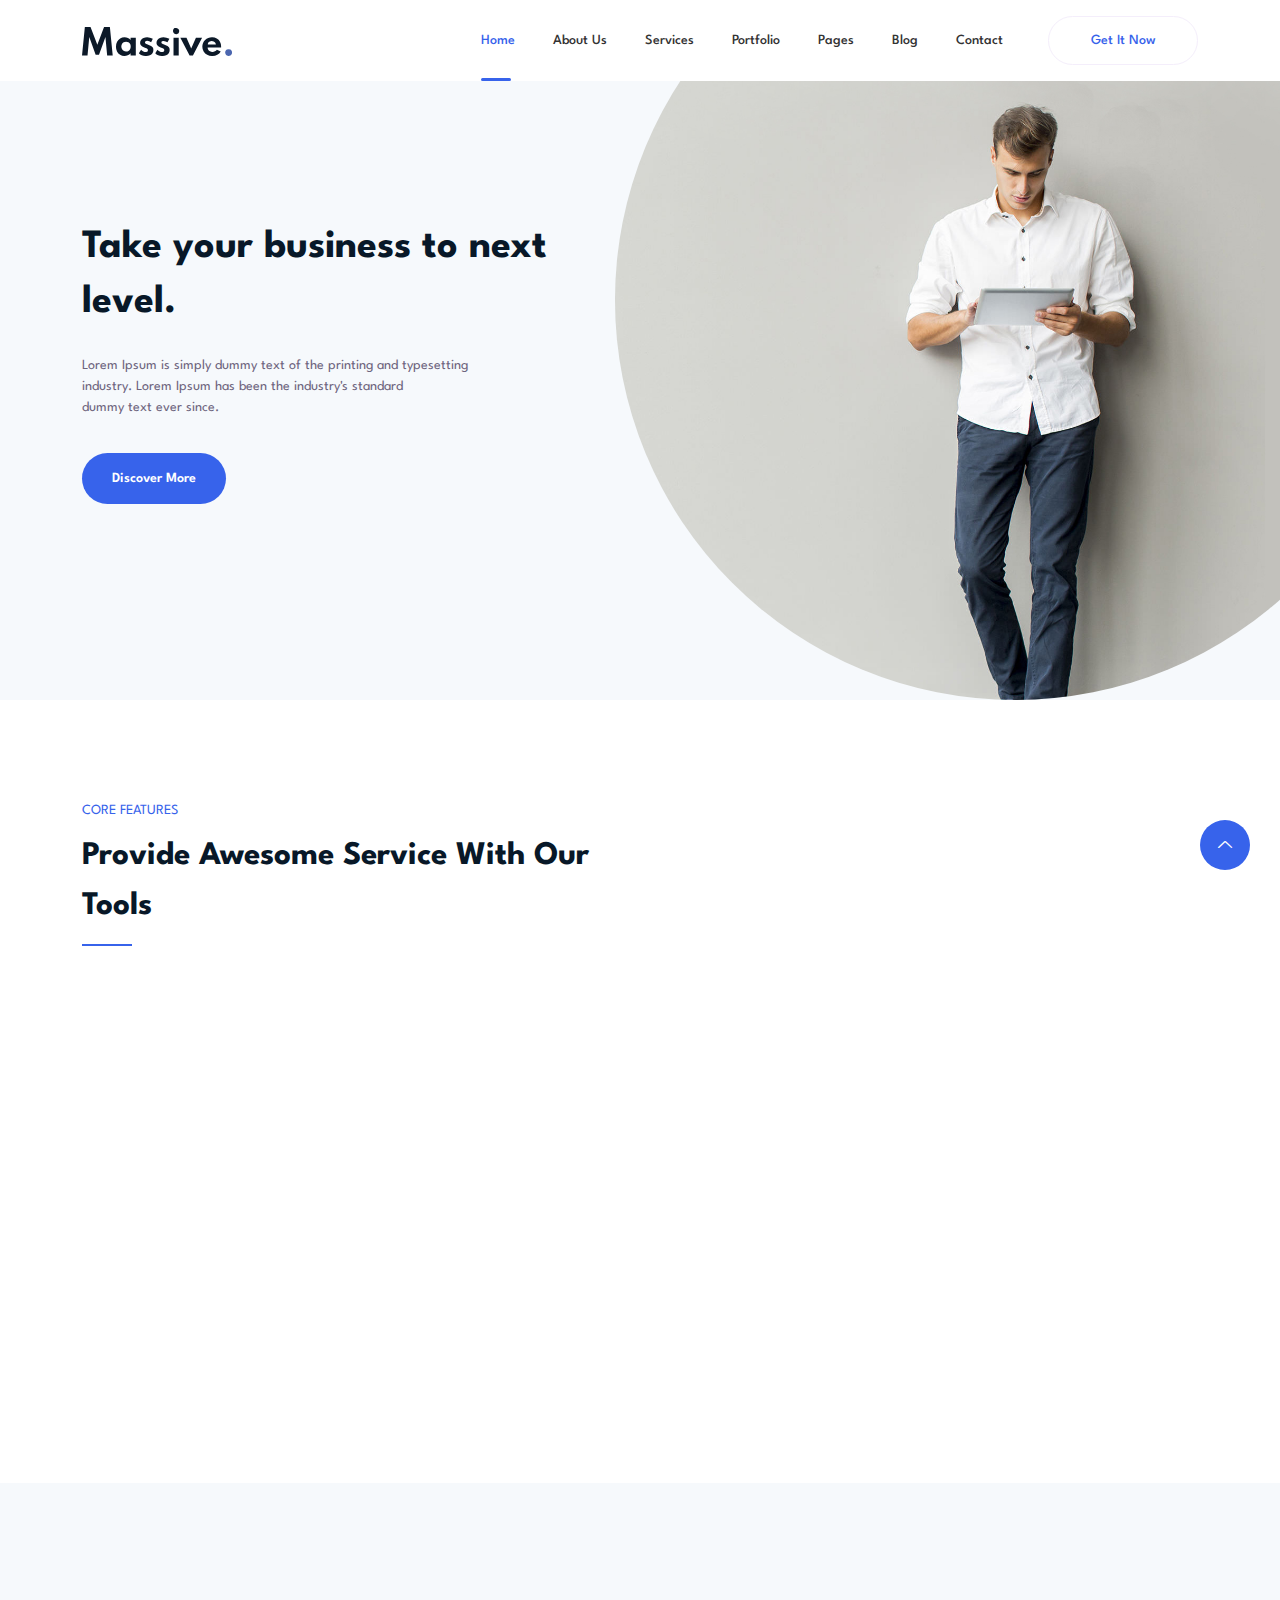
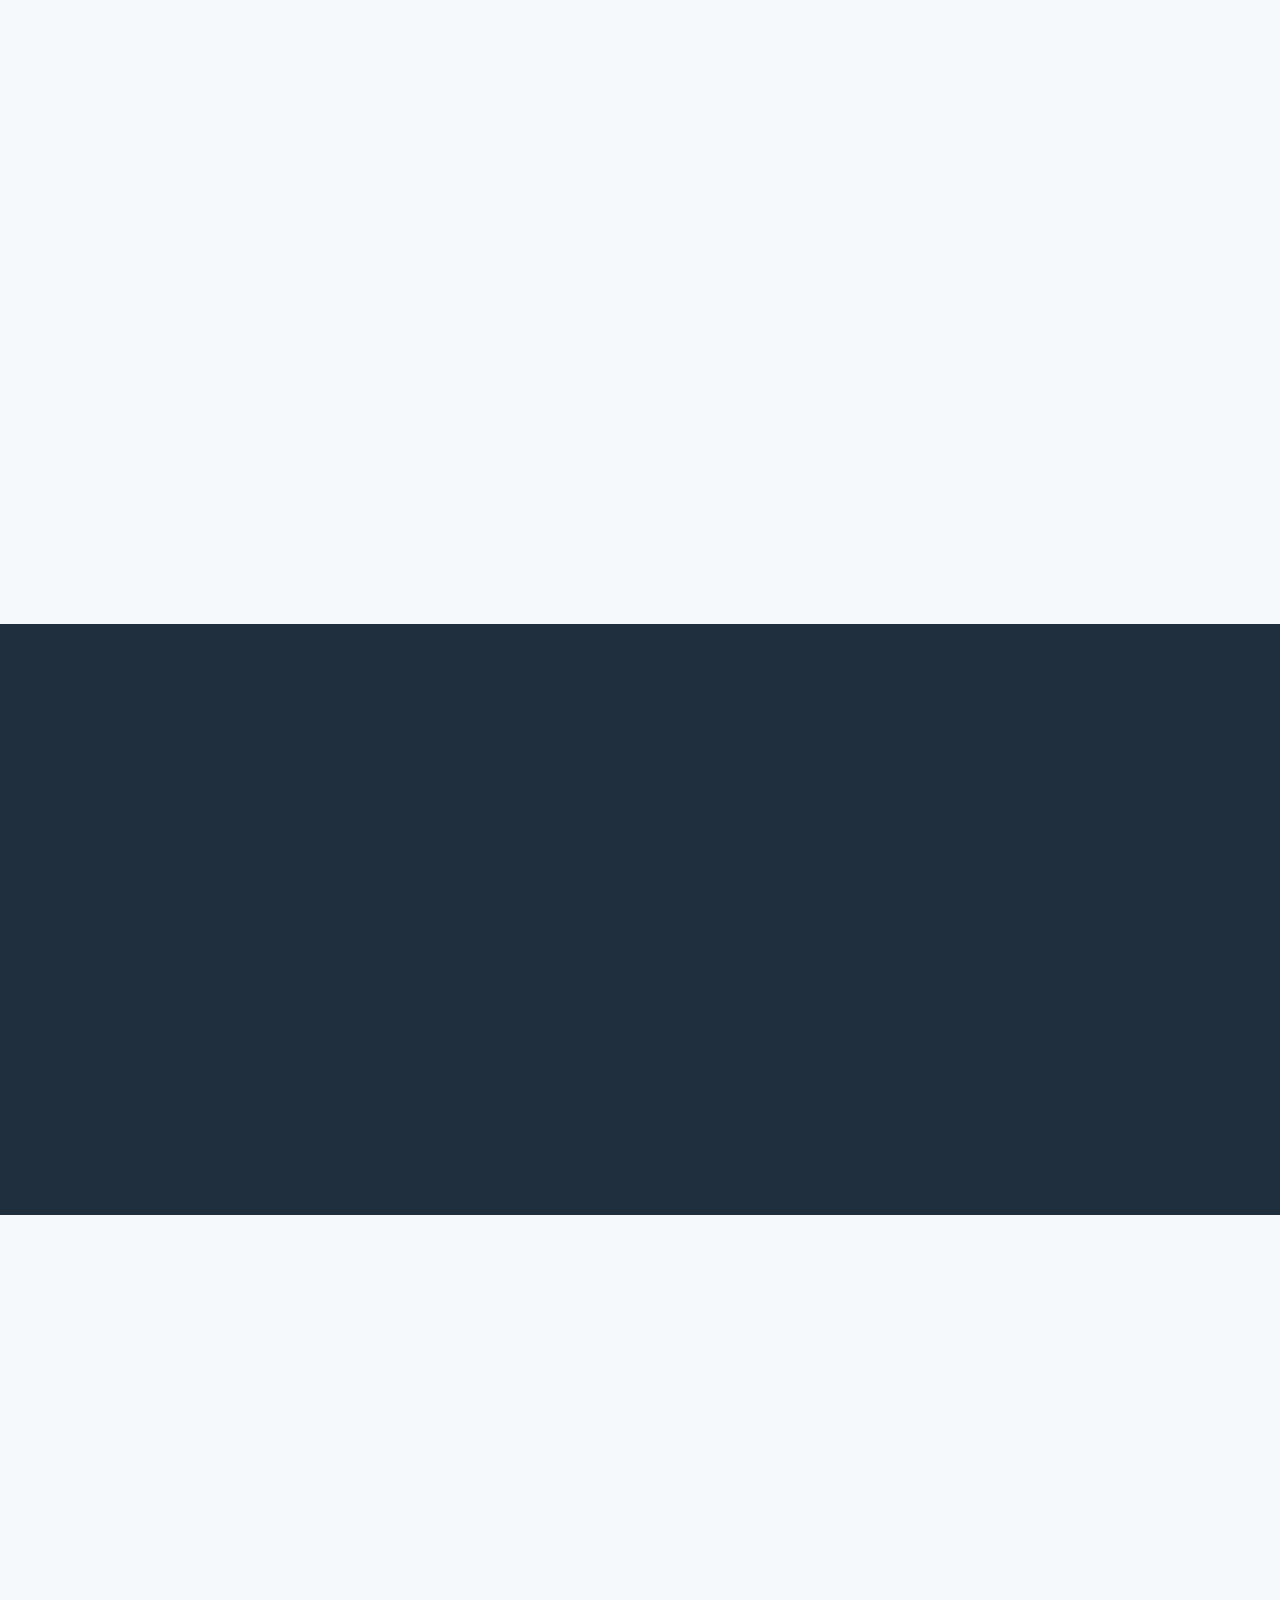
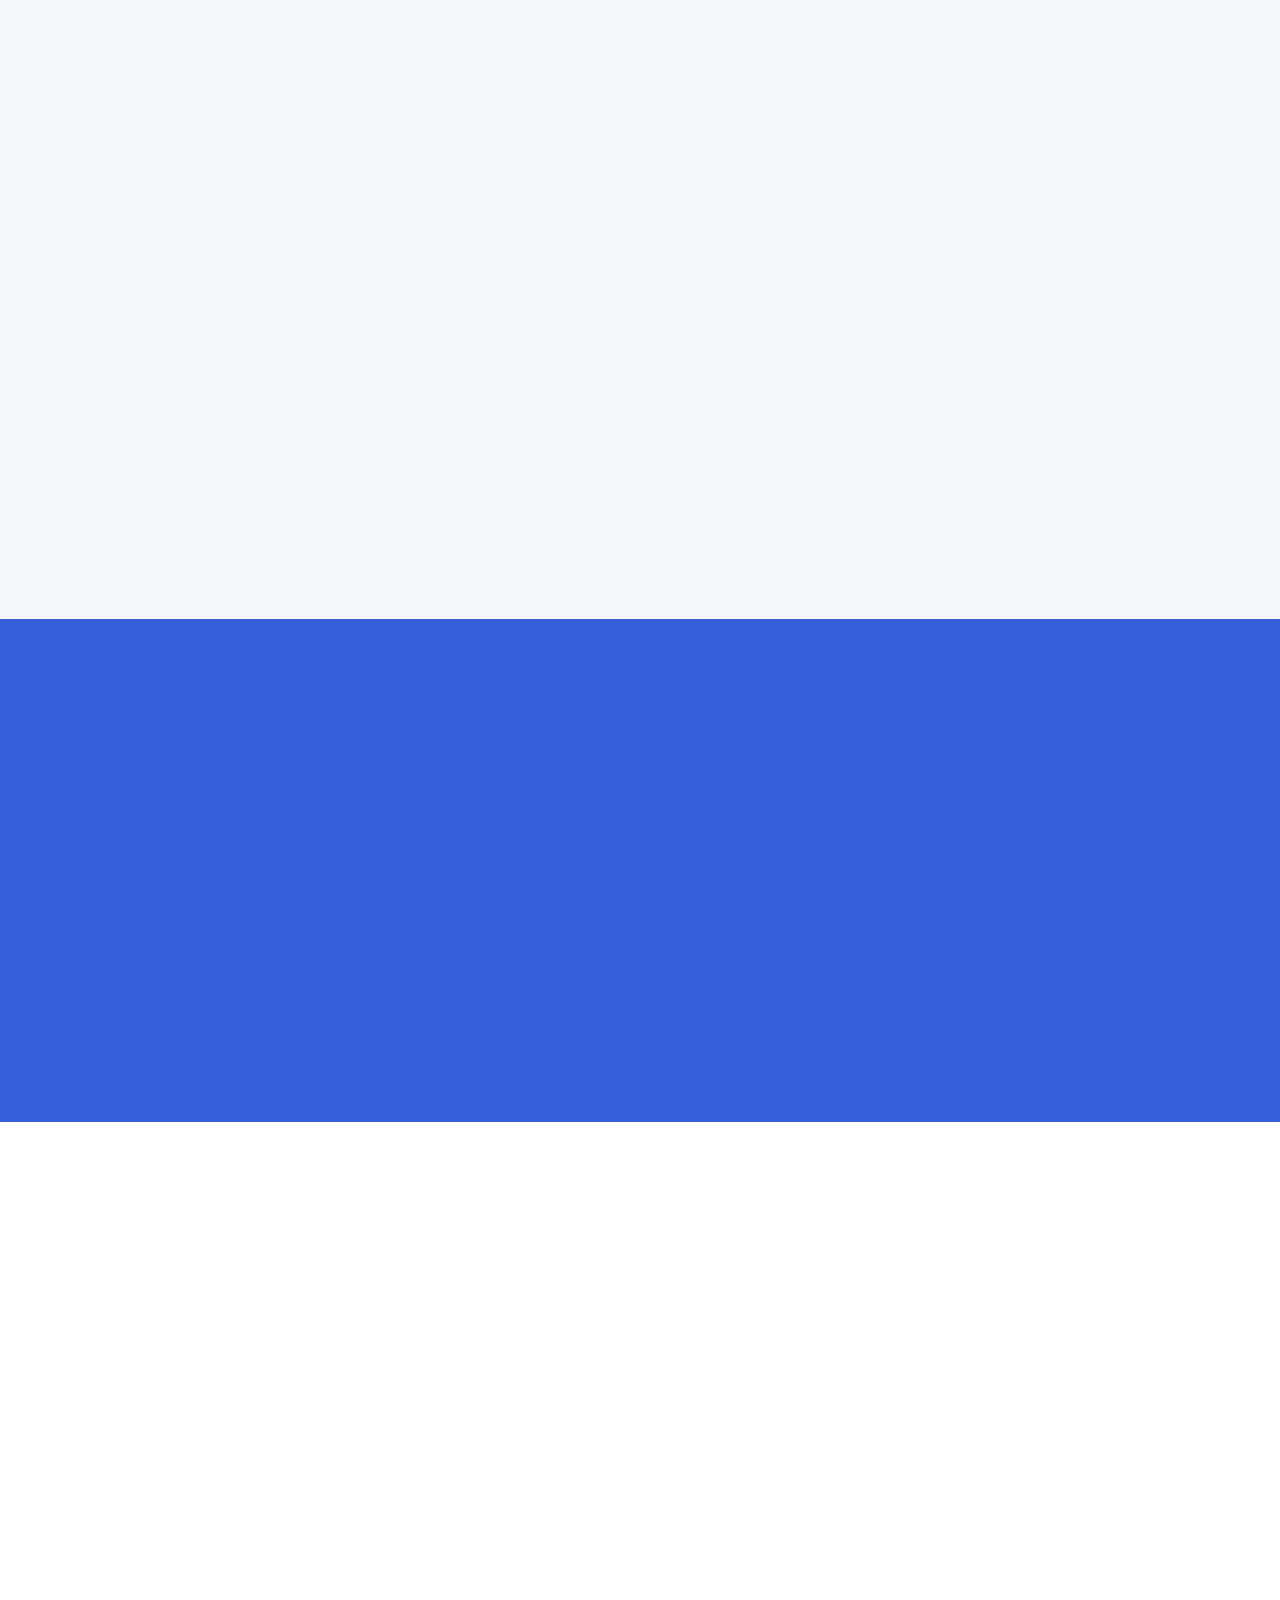
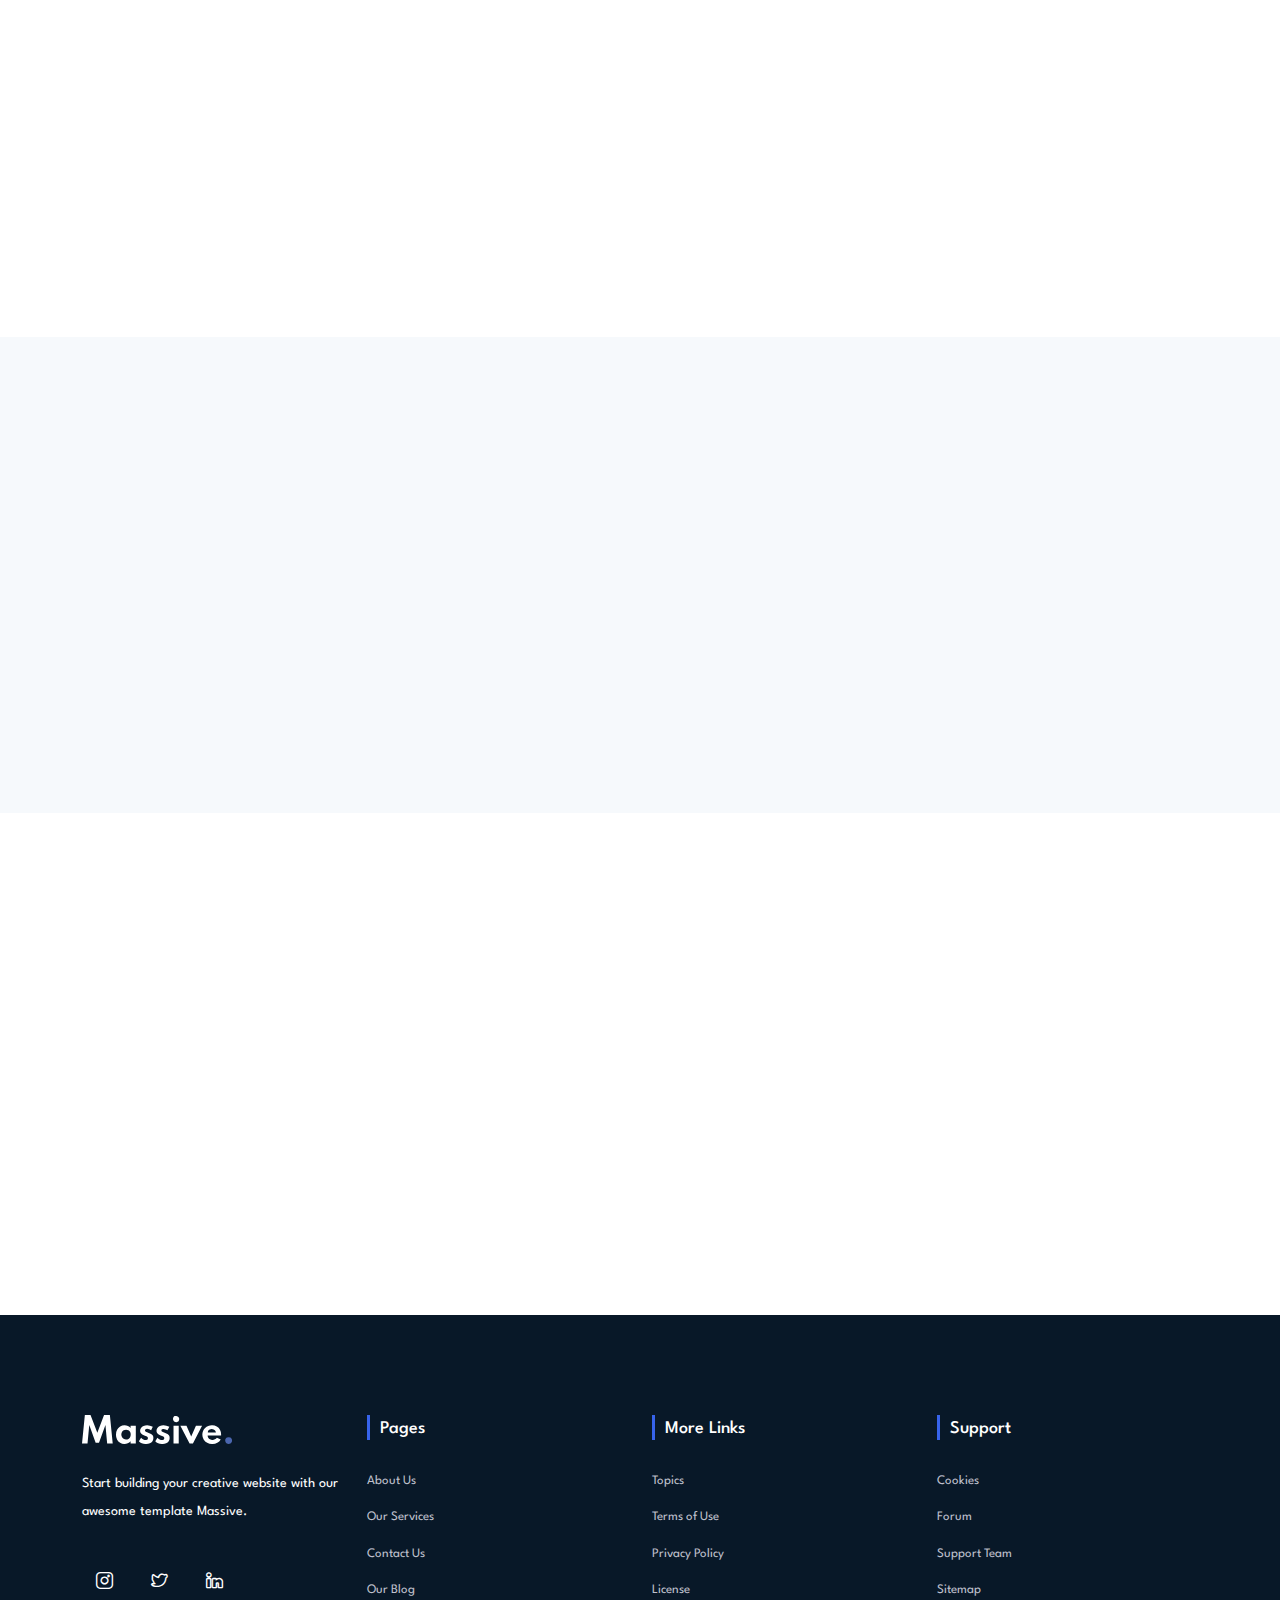
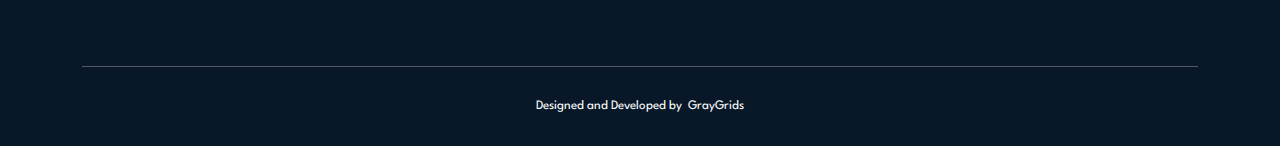
==== index.html @ fd3a4dd1 "first commit" ====
<!DOCTYPE html>
<html class="no-js" lang="zxx">

<head>
    <meta charset="utf-8" />
    <meta http-equiv="x-ua-compatible" content="ie=edge" />
    <title>Massive - Multipurpose HTML Template.</title>
    <meta name="description" content="" />
    <meta name="viewport" content="width=device-width, initial-scale=1" />
    <link rel="shortcut icon" type="image/x-icon" href="assets/images/favicon.svg" />
    <!-- Place favicon.ico in the root directory -->

    <!-- Web Font -->
    <link href="https://fonts.googleapis.com/css2?family=Spartan:wght@100;200;300;400;500;600;700;800;900&display=swap"
        rel="stylesheet">

    <!-- ========================= CSS here ========================= -->
    <link rel="stylesheet" href="assets/css/bootstrap.min.css" />
    <link rel="stylesheet" href="assets/css/LineIcons.2.0.css" />
    <link rel="stylesheet" href="assets/css/animate.css" />
    <link rel="stylesheet" href="assets/css/tiny-slider.css" />
    <link rel="stylesheet" href="assets/css/glightbox.min.css" />
    <link rel="stylesheet" href="assets/css/main.css" />

</head>

<body>
    <!--[if lte IE 9]>
      <p class="browserupgrade">
        You are using an <strong>outdated</strong> browser. Please
        <a href="https://browsehappy.com/">upgrade your browser</a> to improve
        your experience and security.
      </p>
    <![endif]-->

    <!-- Preloader -->
    <div class="preloader">
        <div class="preloader-inner">
            <div class="preloader-icon">
                <span></span>
                <span></span>
            </div>
        </div>
    </div>
    <!-- /End Preloader -->

    <!-- Start Header Area -->
    <header class="header">
        <div class="navbar-area">
            <div class="container">
                <div class="row align-items-center">
                    <div class="col-lg-12">
                        <nav class="navbar navbar-expand-lg">
                            <a class="navbar-brand logo" href="index.html">
                                <img class="logo1" src="assets/images/logo/logo.svg" alt="Logo" />
                            </a>
                            <button class="navbar-toggler" type="button" data-toggle="collapse"
                                data-target="#navbarSupportedContent" aria-controls="navbarSupportedContent"
                                aria-expanded="false" aria-label="Toggle navigation">
                                <span class="toggler-icon"></span>
                                <span class="toggler-icon"></span>
                                <span class="toggler-icon"></span>
                            </button>

                            <div class="collapse navbar-collapse sub-menu-bar" id="navbarSupportedContent">
                                <ul id="nav" class="navbar-nav ml-auto">
                                    <li class="nav-item">
                                        <a class="active" href="index.html">Home</a></li>
                                    <li class="nav-item">
                                        <a href="about-us.html">About Us</a>
                                    </li>
                                    <li class="nav-item"><a href="#">Services</a></li>
                                    <li class="nav-item"><a href="#">Portfolio</a> </li>
                                    <li class="nav-item"><a href="#">Pages</a>
                                        <ul class="sub-menu">
                                            <li><a href="404.html">404 Error</a></li>
                                        </ul>
                                    </li>
                                    <li class="nav-item"><a href="#">Blog</a></li>
                                    <li class="nav-item"><a href="contact.html">Contact</a></li>
                                </ul>
                            </div>
                            <!-- navbar collapse -->
                            <div class="button">
                                <a href="contact.html" class="btn">Get it now</a>
                            </div>
                        </nav>
                        <!-- navbar -->

                    </div>
                </div>
                <!-- row -->
            </div>
            <!-- container -->
        </div>
        <!-- navbar area -->
    </header>
    <!-- End Header Area -->

    <!-- Start Hero Area -->
    <section class="hero-area">
        <!-- Single Slider -->
        <div class="hero-inner">
            <div class="container">
                <div class="row ">
                    <div class="col-lg-6 co-12">
                        <div class="home-slider">
                            <div class="hero-text">
                                <h1 class="wow fadeInUp" data-wow-delay=".3">Take your business to next level.</h1>
                                <p class="wow fadeInUp" data-wow-delay=".5s">Lorem Ipsum is simply dummy text of the
                                    printing and typesetting <br> industry. Lorem Ipsum has been the industry's standard
                                    <br>dummy text ever since.</p>
                                <div class="button wow fadeInUp" data-wow-delay=".7s">
                                    <a href="about-us.html" class="btn">Discover More</a>
                                </div>
                            </div>
                        </div>
                    </div>
                </div>
            </div>
        </div>
        <!--/ End Single Slider -->
    </section>
    <!--/ End Hero Area -->

    <!-- Start Service Area -->
    <section class="services section">
        <div class="container">
            <div class="row">
                <div class="col-12">
                    <div class="section-title align-left">
                        <span class="wow fadeInDown" data-wow-delay=".2s">Core Features</span>
                        <h2 class="wow fadeInUp" data-wow-delay=".4s">Provide Awesome Service With Our Tools</h2>
                        <p class="wow fadeInUp" data-wow-delay=".6s">There are many variations of passages of Lorem
                            Ipsum available, but the majority have suffered alteration in some form.</p>
                    </div>
                </div>
            </div>
            <div class="single-head">
                <img class="service-patern wow fadeInLeft" data-wow-delay=".5s"
                    src="assets/images/service/service-patern.png" alt="#">
                <div class="row">
                    <div class="col-lg-3 col-md-6 col-12">
                        <div class="single-service wow fadeInUp" data-wow-delay=".2s">
                            <h3><a href="service-single.html">Discover, Explore the Product</a></h3>
                            <div class="icon">
                                <i class="lni lni-microscope"></i>
                            </div>
                            <p>Discover, Explore & Understanding The Product</p>
                        </div>
                    </div>
                    <div class="col-lg-3 col-md-6 col-12">
                        <div class="single-service wow fadeInUp" data-wow-delay=".4s">
                            <h3><a href="service-single.html">Art Direction & Brand Strategy</a></h3>
                            <div class="icon">
                                <i class="lni lni-blackboard"></i>
                            </div>
                            <p>Art Direction & Brand Communication</p>
                        </div>
                    </div>
                    <div class="col-lg-3 col-md-6 col-12">
                        <div class="single-service wow fadeInUp" data-wow-delay=".6s">
                            <h3><a href="service-single.html">Product UX, Design & Development‎‎</a></h3>
                            <div class="icon">
                                <i class="lni lni-ux"></i>
                            </div>
                            <p>Digital Product UX, Design & Development</p>
                        </div>
                    </div>
                    <div class="col-lg-3 col-md-6 col-12">
                        <div class="single-service wow fadeInUp" data-wow-delay=".8s">
                            <h3><a href="service-single.html">Marketing Strategy & SEO Campaigns</a></h3>
                            <div class="icon">
                                <i class="lni lni-graph"></i>
                            </div>
                            <p>Marketing Strategy & SEO Campaigns</p>
                        </div>
                    </div>
                </div>
            </div>
        </div>
    </section>
    <!-- /End Services Area -->

    <!-- Start About Us Area -->
    <section class="about-us section">
        <div class="container">
            <div class="row">
                <div class="col-lg-6 col-12">
                    <div class="about-left">
                        <div class="section-title align-left">
                            <span class="wow fadeInDown" data-wow-delay=".2s">What we do</span>
                            <h2 class="wow fadeInUp" data-wow-delay=".4s">Websites that tell your brand's story</h2>
                            <p class="wow fadeInUp" data-wow-delay=".6s">We're a digital product and UX agency Strategy,
                                design
                                and development across all platforms.</p>
                        </div>
                        <div class="about-tab wow fadeInUp" data-wow-delay=".4s">
                            <!-- Nav Tab  -->
                            <ul class="nav nav-tabs" id="myTab" role="tablist">
                                <li class="nav-item"><a class="nav-link active" data-toggle="tab" href="#t-tab1"
                                        role="tab">Content</a></li>
                                <li class="nav-item"><a class="nav-link" data-toggle="tab" href="#t-tab2"
                                        role="tab">Strategy</a></li>
                                <li class="nav-item"><a class="nav-link" data-toggle="tab" href="#t-tab3"
                                        role="tab">Development</a></li>
                            </ul>
                            <!--/ End Nav Tab -->
                            <div class="tab-content" id="myTabContent">
                                <!-- Tab 1 -->
                                <div class="tab-pane fade show active" id="t-tab1" role="tabpanel">
                                    <div class="tab-content">
                                        <p>Duis aute irure dolor in reprehenderit in voluptate
                                            velit esse cillum dolore eu fugiat nulla .Nemo en
                                            ipsam voluptatem quia voluptas sit asper.</p>
                                        <ul>
                                            <li><i class="lni lni-checkmark-circle"></i> Commitment to excelence</li>
                                            <li><i class="lni lni-checkmark-circle"></i> Clients are our partners</li>
                                            <li><i class="lni lni-checkmark-circle"></i> Fun is an absolute must</li>
                                        </ul>
                                    </div>
                                </div>
                                <!--/ End Tab 1 -->
                                <!-- Tab 2 -->
                                <div class="tab-pane fade" id="t-tab2" role="tabpanel">
                                    <div class="tab-content">
                                        <p>Lorem ipsum dolor sit amet, consectetur adipiscing ,
                                            sed do eiusmod tempor incididunt ut labore et dolore.
                                            Ut enim ad minim veniam, quis nostrud exercitation
                                            ullamco laboris nisi ut aliquip ex ea commodo
                                            consequat.</p>
                                        <p>Duis aute irure dolor in reprehenderit in voluptate
                                            velit esse cillum dolore eu fugiat nulla .Nemo en
                                            ipsam voluptatem quia voluptas sit asper.</p>

                                    </div>
                                </div>
                                <!--/ End Tab 2 -->
                                <!-- Tab 3 -->
                                <div class="tab-pane fade" id="t-tab3" role="tabpanel">
                                    <div class="tab-content">
                                        <p>Duis aute irure dolor in reprehenderit in voluptate
                                            velit esse cillum dolore eu fugiat nulla .Nemo en
                                            ipsam voluptatem quia voluptas sit asper.</p>
                                        <ul>
                                            <li><i class="lni lni-checkmark-circle"></i> Commitment to excelence</li>
                                            <li><i class="lni lni-checkmark-circle"></i> Clients are our partners</li>
                                            <li><i class="lni lni-checkmark-circle"></i> Fun is an absolute must</li>
                                        </ul>
                                    </div>
                                </div>
                                <!--/ End Tab 3 -->
                            </div>
                        </div>
                    </div>
                </div>
                <div class="col-lg-6 col-12">
                    <div class="about-right wow fadeInRight" data-wow-delay=".4s">
                        <img src="assets/images/about/about-img.png" alt="#">
                    </div>
                </div>
            </div>
        </div>
    </section>
    <!-- /End About Us Area -->

    <!-- Start Intro Video Area -->
    <section class="intro-video-area overlay section">
        <div class="container">
            <div class="row">
                <div class="col-12">
                    <div class="section-title white-text">
                        <span class="wow fadeInDown" data-wow-delay=".2s">Create your own experience</span>
                        <h2 class="wow fadeInUp" data-wow-delay=".4s">Ready to grow faster?</h2>
                        <p class="wow fadeInUp" data-wow-delay=".6s">There are many variations of passages of Lorem
                            Ipsum available, but the majority have suffered alteration in some form.</p>
                    </div>
                </div>
            </div>
            <div class="row">
                <div class="col-lg-12">
                    <div class="intro-video-play">
                        <div class="row justify-content-center">
                            <div class="col-lg-10 col-12">
                                <div class="play-thumb wow zoomIn" data-wow-delay=".2s">
                                    <a href="https://www.youtube.com/watch?v=r44RKWyfcFw&fbclid=IwAR21beSJORalzmzokxDRcGfkZA1AtRTE__l5N4r09HcGS5Y6vOluyouM9EM"
                                        class="glightbox video"><i class="lni lni-play"></i></a>
                                </div>
                            </div>
                        </div>
                    </div>
                </div>
            </div> <!-- row -->
        </div>
    </section>
    <!-- End Intro Video Area -->

    <!-- Start Pricing Table Area -->
    <section class="pricing-table section">
        <div class="container">
            <div class="row">
                <div class="col-12">
                    <div class="section-title">
                        <span class="wow fadeInDown" data-wow-delay=".2s">Pricing Table</span>
                        <h2 class="wow fadeInUp" data-wow-delay=".4s">Our Pricing Plan</h2>
                        <p class="wow fadeInUp" data-wow-delay=".6s">There are many variations of passages of Lorem
                            Ipsum available, but the majority have suffered alteration in some form.</p>
                    </div>
                </div>
            </div>
            <div class="row">
                <div class="col-lg-4 col-md-6 col-12">
                    <!-- Single Table -->
                    <div class="single-table wow fadeInUp" data-wow-delay=".2s">
                        <!-- Table Head -->
                        <div class="table-head">
                            <h4 class="title">Single use</h4>
                            <div class="price">
                                <p class="amount">$10<span class="duration">per month</span></p>
                            </div>
                        </div>
                        <!-- End Table Head -->
                        <!-- Table List -->
                        <ul class="table-list">
                            <li>Up to 5 users</li>
                            <li>Basic support on Github</li>
                            <li>Monthly updates</li>
                            <li>Free cancelation</li>
                        </ul>
                        <!-- End Table List -->
                        <!-- Table Bottom -->
                        <div class="button">
                            <a class="btn" href="#">Start free trial</a>
                        </div>
                        <!-- End Table Bottom -->
                    </div>
                    <!-- End Single Table-->
                </div>
                <div class="col-lg-4 col-md-6 col-12">
                    <!-- Single Table -->
                    <div class="single-table wow fadeInUp" data-wow-delay=".4s">
                        <!-- Table Head -->
                        <div class="table-head">
                            <h4 class="title">Multiple use</h4>
                            <div class="price">
                                <p class="amount">$20<span class="duration">per month</span></p>
                            </div>
                        </div>
                        <!-- End Table Head -->
                        <!-- Table List -->
                        <ul class="table-list">
                            <li>Up to 10 users</li>
                            <li>Basic support on Github</li>
                            <li>Monthly updates</li>
                            <li>Free cancelation</li>
                        </ul>
                        <!-- End Table List -->
                        <!-- Table Bottom -->
                        <div class="button">
                            <a class="btn" href="#">Start free trial</a>
                        </div>
                        <!-- End Table Bottom -->
                    </div>
                    <!-- End Single Table-->
                </div>
                <div class="col-lg-4 col-md-6 col-12">
                    <!-- Single Table -->
                    <div class="single-table wow fadeInUp" data-wow-delay=".6s">
                        <!-- Table Head -->
                        <div class="table-head">
                            <h4 class="title">Extended use</h4>
                            <div class="price">
                                <p class="amount">$30<span class="duration">per month</span></p>
                            </div>
                        </div>
                        <!-- End Table Head -->
                        <!-- Table List -->
                        <ul class="table-list">
                            <li>Up to 20 users</li>
                            <li>Basic support on Github</li>
                            <li>Monthly updates</li>
                            <li>Free cancelation</li>
                        </ul>
                        <!-- End Table List -->
                        <!-- Table Bottom -->
                        <div class="button">
                            <a class="btn" href="#">Start free trial</a>
                        </div>
                        <!-- End Table Bottom -->
                    </div>
                    <!-- End Single Table-->
                </div>
            </div>
        </div>
    </section>
    <!--/ End Pricing Table Area -->

    <section class="section free-version-banner">
        <div class="container">
            <div class="row align-items-center">
                <div class="col-lg-8 offset-lg-2 col-12">
                    <div class="section-title mb-60">
                        <span class="text-white wow fadeInDown" data-wow-delay=".2s" style="visibility: visible; animation-delay: 0.2s; animation-name: fadeInDown;">Massive Free Lite</span>
                        <h2 class="text-white wow fadeInUp" data-wow-delay=".4s" style="visibility: visible; animation-delay: 0.4s; animation-name: fadeInUp;">Currently You are using free <br>lite version of Massive</h2>
                        <p class="text-white wow fadeInUp" data-wow-delay=".6s" style="visibility: visible; animation-delay: 0.6s; animation-name: fadeInUp;">Please, purchase full version of the template to get all pages,<br> features and commercial license.</p>

                        <div class="button">
                            <a href="#" rel="nofollow" class="btn wow fadeInUp" data-wow-delay=".8s">Purchase Now</a>
                        </div>
                    </div>
                </div>
            </div>
        </div>
    </section>

    <!-- Start Latest News Area -->
    <div class="latest-news-area section">
        <div class="container">
            <div class="row">
                <div class="col-12">
                    <div class="section-title">
                        <span class="wow fadeInDown" data-wow-delay=".2s">latest news</span>
                        <h2 class="wow fadeInUp" data-wow-delay=".4s">Latest News & Blog</h2>
                        <p class="wow fadeInUp" data-wow-delay=".6s">There are many variations of passages of Lorem
                            Ipsum available, but the majority have suffered alteration in some form.</p>
                    </div>
                </div>
            </div>
            <div class="row">
                <div class="col-lg-4 col-md-6 col-12">
                    <!-- Single News -->
                    <div class="single-news wow fadeInUp" data-wow-delay=".2s">
                        <div class="image">
                            <img class="thumb" src="assets/images/blog/blog-grid1.jpg" alt="#">
                            <div class="meta-details">
                                <img src="assets/images/blog/author.jpg" alt="#"> <span>BY TIM NORTON</span>
                            </div>
                        </div>
                        <div class="content-body">
                            <h4 class="title"><a href="blog-single-sidebar.html">Make your team a Design driven
                                    company</a></h4>
                            <p>Lorem Ipsum is simply dummy text of the printing and typesetting industry. Lorem Ipsum
                                has been the industry's standard.</p>
                        </div>
                    </div>
                    <!-- End Single News -->
                </div>
                <div class="col-lg-4 col-md-6 col-12">
                    <!-- Single News -->
                    <div class="single-news wow fadeInUp" data-wow-delay=".4s">
                        <div class="image">
                            <img class="thumb" src="assets/images/blog/blog-grid2.jpg" alt="#">
                            <div class="meta-details">
                                <img src="assets/images/blog/author.jpg" alt="#"> <span>BY TIM NORTON</span>
                            </div>
                        </div>
                        <div class="content-body">
                            <h4 class="title"><a href="blog-single-sidebar.html">The newest web framework that changed
                                    the world</a></h4>
                            <p>Lorem Ipsum is simply dummy text of the printing and typesetting industry. Lorem Ipsum
                                has been the industry's standard.</p>
                        </div>
                    </div>
                    <!-- End Single News -->
                </div>
                <div class="col-lg-4 col-md-6 col-12">
                    <!-- Single News -->
                    <div class="single-news wow fadeInUp" data-wow-delay=".6s">
                        <div class="image">
                            <img class="thumb" src="assets/images/blog/blog-grid3.jpg" alt="#">
                            <div class="meta-details">
                                <img src="assets/images/blog/author.jpg" alt="#"> <span>BY TIM NORTON</span>
                            </div>
                        </div>
                        <div class="content-body">
                            <h4 class="title"><a href="blog-single-sidebar.html">5 ways to improve user retention for
                                    your startup</a></h4>
                            <p>Lorem Ipsum is simply dummy text of the printing and typesetting industry. Lorem Ipsum
                                has been the industry's standard.</p>
                        </div>
                    </div>
                    <!-- End Single News -->
                </div>
            </div>
        </div>
    </div>
    <!-- End Latest News Area -->

    <!-- Start Newsletter Area -->
    <section class="newsletter-area section">
        <div class="container">
            <div class="row ">
                <div class="col-lg-8 col-12">
                    <!-- Start Newsletter Form -->
                    <div class="subscribe-text wow fadeInLeft" data-wow-delay=".2s">
                        <h6>Sign up for Newsletter</h6>
                        <p class="">Sign Up and start using a free account <br> to see what it's all about.</p>
                        <form action="mail/mail.php" method="get" target="_blank" class="newsletter-inner">
                            <input name="EMAIL" placeholder="Your email address" class="common-input"
                                onfocus="this.placeholder = ''" onblur="this.placeholder = 'Your email address'"
                                required="" type="email">
                            <div class="button">
                                <button class="btn">Subscribe Now!</button>
                            </div>
                        </form>
                    </div>
                    <!-- End Newsletter Form -->
                </div>
                <div class="col-lg-4 col-12">
                    <div class="mini-call-action wow fadeInRight" data-wow-delay=".4s">
                        <h4>Do you want to grow your online business with Massive?</h4>
                        <p>Lorem Ipsum is simply dummy text of the printing and typesetting industry.</p>
                        <div class="button">
                            <a href="#" class="btn">Get Started</a>
                        </div>
                    </div>
                </div>
            </div>
        </div>
    </section>
    <!-- /End Newsletter Area -->

    <!-- Start Brand Area -->
    <div class="brand-area section">
        <div class="container">
            <div class="row">
                <div class="col-lg-5 col-12">
                    <div class="section-title align-left wow fadeInLeft" data-wow-delay=".2s">
                        <span>Our Awesome Clients</span>
                        <h2>We built Best solutions for your company</h2>
                        <p>There are many variations of passages of Lorem Ipsum available, but the majority have
                            suffered alteration in some form.</p>
                    </div>
                </div>
                <div class="col-lg-7 col-12">
                    <div class="brand-logo-wrapper wow fadeInRight" data-wow-delay=".4s">
                        <ul class="brand-list liststyle d-flex flex-wrap justify-content-center">
                            <li><a href="#">
                                    <img src="assets/images/clients/client1.png" alt="Brand Logo Images">
                                </a></li>
                            <li><a href="#">
                                    <img src="assets/images/clients/client2.png" alt="Brand Logo Images">
                                </a></li>
                            <li><a href="#">
                                    <img src="assets/images/clients/client3.png" alt="Brand Logo Images">
                                </a></li>
                            <li><a href="#">
                                    <img src="assets/images/clients/client4.png" alt="Brand Logo Images">
                                </a></li>
                            <li><a href="#">
                                    <img src="assets/images/clients/client5.png" alt="Brand Logo Images">
                                </a></li>
                            <li><a href="#">
                                    <img src="assets/images/clients/client6.png" alt="Brand Logo Images">
                                </a></li>
                        </ul>
                    </div>
                </div>
            </div>
        </div>
    </div>
    <!-- End Brand Area -->

    <!-- Start Footer Area -->
    <footer class="footer">
        <!-- Start Middle Top -->
        <div class="footer-middle">
            <div class="container">
                <div class="row">
                    <div class="col-lg-3 col-md-6 col-12">
                        <!-- Single Widget -->
                        <div class="f-about single-footer">
                            <div class="logo">
                                <a href="index.html"><img src="assets/images/logo/footer-logo.svg" alt="Logo"></a>
                            </div>
                            <p>Start building your creative website with our awesome template Massive.</p>
                            <div class="footer-social">
                                <ul>
                                    <li><a href="#"><i class="lni lni-instagram"></i></a></li>
                                    <li><a href="#"><i class="lni lni-twitter"></i></a></li>
                                    <li><a href="#"><i class="lni lni-linkedin"></i></a></li>
                                </ul>
                            </div>
                        </div>
                        <!-- End Single Widget -->
                    </div>
                    <div class="col-lg-3 col-md-6 col-12">
                        <!-- Single Widget -->
                        <div class="single-footer f-link">
                            <h3>Pages</h3>
                            <ul>
                                <li><a href="#">About Us</a></li>
                                <li><a href="#">Our Services</a></li>
                                <li><a href="#">Contact Us</a></li>
                                <li><a href="#">Our Blog</a></li>
                            </ul>
                        </div>
                        <!-- End Single Widget -->
                    </div>
                    <div class="col-lg-3 col-md-6 col-12">
                        <!-- Single Widget -->
                        <div class="single-footer f-link">
                            <h3>More Links</h3>
                            <ul>
                                <li><a href="#">Topics</a></li>
                                <li><a href="#">Terms of Use</a></li>
                                <li><a href="#">Privacy Policy</a></li>
                                <li><a href="#">License</a></li>
                            </ul>
                        </div>
                        <!-- End Single Widget -->
                    </div>
                    <div class="col-lg-3 col-md-6 col-12">
                        <!-- Single Widget -->
                        <div class="single-footer f-link">
                            <h3>Support</h3>
                            <ul>
                                <li><a href="#">Cookies</a></li>
                                <li><a href="#">Forum</a></li>
                                <li><a href="#">Support Team</a></li>
                                <li><a href="#">Sitemap</a></li>
                            </ul>
                        </div>
                        <!-- End Single Widget -->
                    </div>
                </div>
            </div>
        </div>
        <!--/ End Footer Middle -->
        <!-- Start Footer Bottom -->
        <div class="footer-bottom">
            <div class="container">
                <div class="inner">
                    <div class="row">
                        <div class="col-12">
                            <div class="left">
                                <p>Designed and Developed by<a href="https://graygrids.com/" rel="nofollow"
                                        target="_blank">GrayGrids</a></p>
                            </div>
                        </div>
                    </div>
                </div>
            </div>
        </div>
        <!-- End Footer Middle -->
    </footer>
    <!--/ End Footer Area -->

    <!-- ========================= scroll-top ========================= -->
    <a href="#" class="scroll-top btn-hover">
        <i class="lni lni-chevron-up"></i>
    </a>

    <!-- ========================= JS here ========================= -->
    <script src="assets/js/bootstrap.min.js"></script>
    <script src="assets/js/count-up.min.js"></script>
    <script src="assets/js/wow.min.js"></script>
    <script src="assets/js/tiny-slider.js"></script>
    <script src="assets/js/glightbox.min.js"></script>
    <script src="assets/js/imagesloaded.min.js"></script>
    <script src="assets/js/isotope.min.js"></script>
    <script src="assets/js/main.js"></script>
    <script type="text/javascript">
        //========= glightbox
        GLightbox({
            'href': 'https://www.youtube.com/watch?v=r44RKWyfcFw&fbclid=IwAR21beSJORalzmzokxDRcGfkZA1AtRTE__l5N4r09HcGS5Y6vOluyouM9EM',
            'type': 'video',
            'source': 'youtube', //vimeo, youtube or local
            'width': 900,
            'autoplayVideos': true,
        });
    </script>
</body>

</html>
---- assets/css/tiny-slider.css ----
.tns-outer{padding:0!important}.tns-outer [hidden]{display:none!important}.tns-outer [aria-controls],.tns-outer [data-action]{cursor:pointer}.tns-slider{-webkit-transition:all 0s;-moz-transition:all 0s;transition:all 0s}.tns-slider>.tns-item{-webkit-box-sizing:border-box;-moz-box-sizing:border-box;box-sizing:border-box}.tns-horizontal.tns-subpixel{white-space:nowrap}.tns-horizontal.tns-subpixel>.tns-item{display:inline-block;vertical-align:top;white-space:normal}.tns-horizontal.tns-no-subpixel:after{content:'';display:table;clear:both}.tns-horizontal.tns-no-subpixel>.tns-item{float:left}.tns-horizontal.tns-carousel.tns-no-subpixel>.tns-item{margin-right:-100%}.tns-no-calc{position:relative;left:0}.tns-gallery{position:relative;left:0;min-height:1px}.tns-gallery>.tns-item{position:absolute;left:-100%;-webkit-transition:transform 0s,opacity 0s;-moz-transition:transform 0s,opacity 0s;transition:transform 0s,opacity 0s}.tns-gallery>.tns-slide-active{position:relative;left:auto!important}.tns-gallery>.tns-moving{-webkit-transition:all .25s;-moz-transition:all .25s;transition:all .25s}.tns-autowidth{display:inline-block}.tns-lazy-img{-webkit-transition:opacity .6s;-moz-transition:opacity .6s;transition:opacity .6s;opacity:.6}.tns-lazy-img.tns-complete{opacity:1}.tns-ah{-webkit-transition:height 0s;-moz-transition:height 0s;transition:height 0s}.tns-ovh{overflow:hidden}.tns-visually-hidden{position:absolute;left:-10000em}.tns-transparent{opacity:0;visibility:hidden}.tns-fadeIn{opacity:1;filter:alpha(opacity=100);z-index:0}.tns-normal,.tns-fadeOut{opacity:0;filter:alpha(opacity=0);z-index:-1}.tns-vpfix{white-space:nowrap}.tns-vpfix>div,.tns-vpfix>li{display:inline-block}.tns-t-subp2{margin:0 auto;width:310px;position:relative;height:10px;overflow:hidden}.tns-t-ct{width:2333.3333333%;width:-webkit-calc(100% * 70/3);width:-moz-calc(100% * 70/3);width:calc(100% * 70/3);position:absolute;right:0}.tns-t-ct:after{content:'';display:table;clear:both}.tns-t-ct>div{width:1.4285714%;width:-webkit-calc(100%/70);width:-moz-calc(100%/70);width:calc(100%/70);height:10px;float:left}
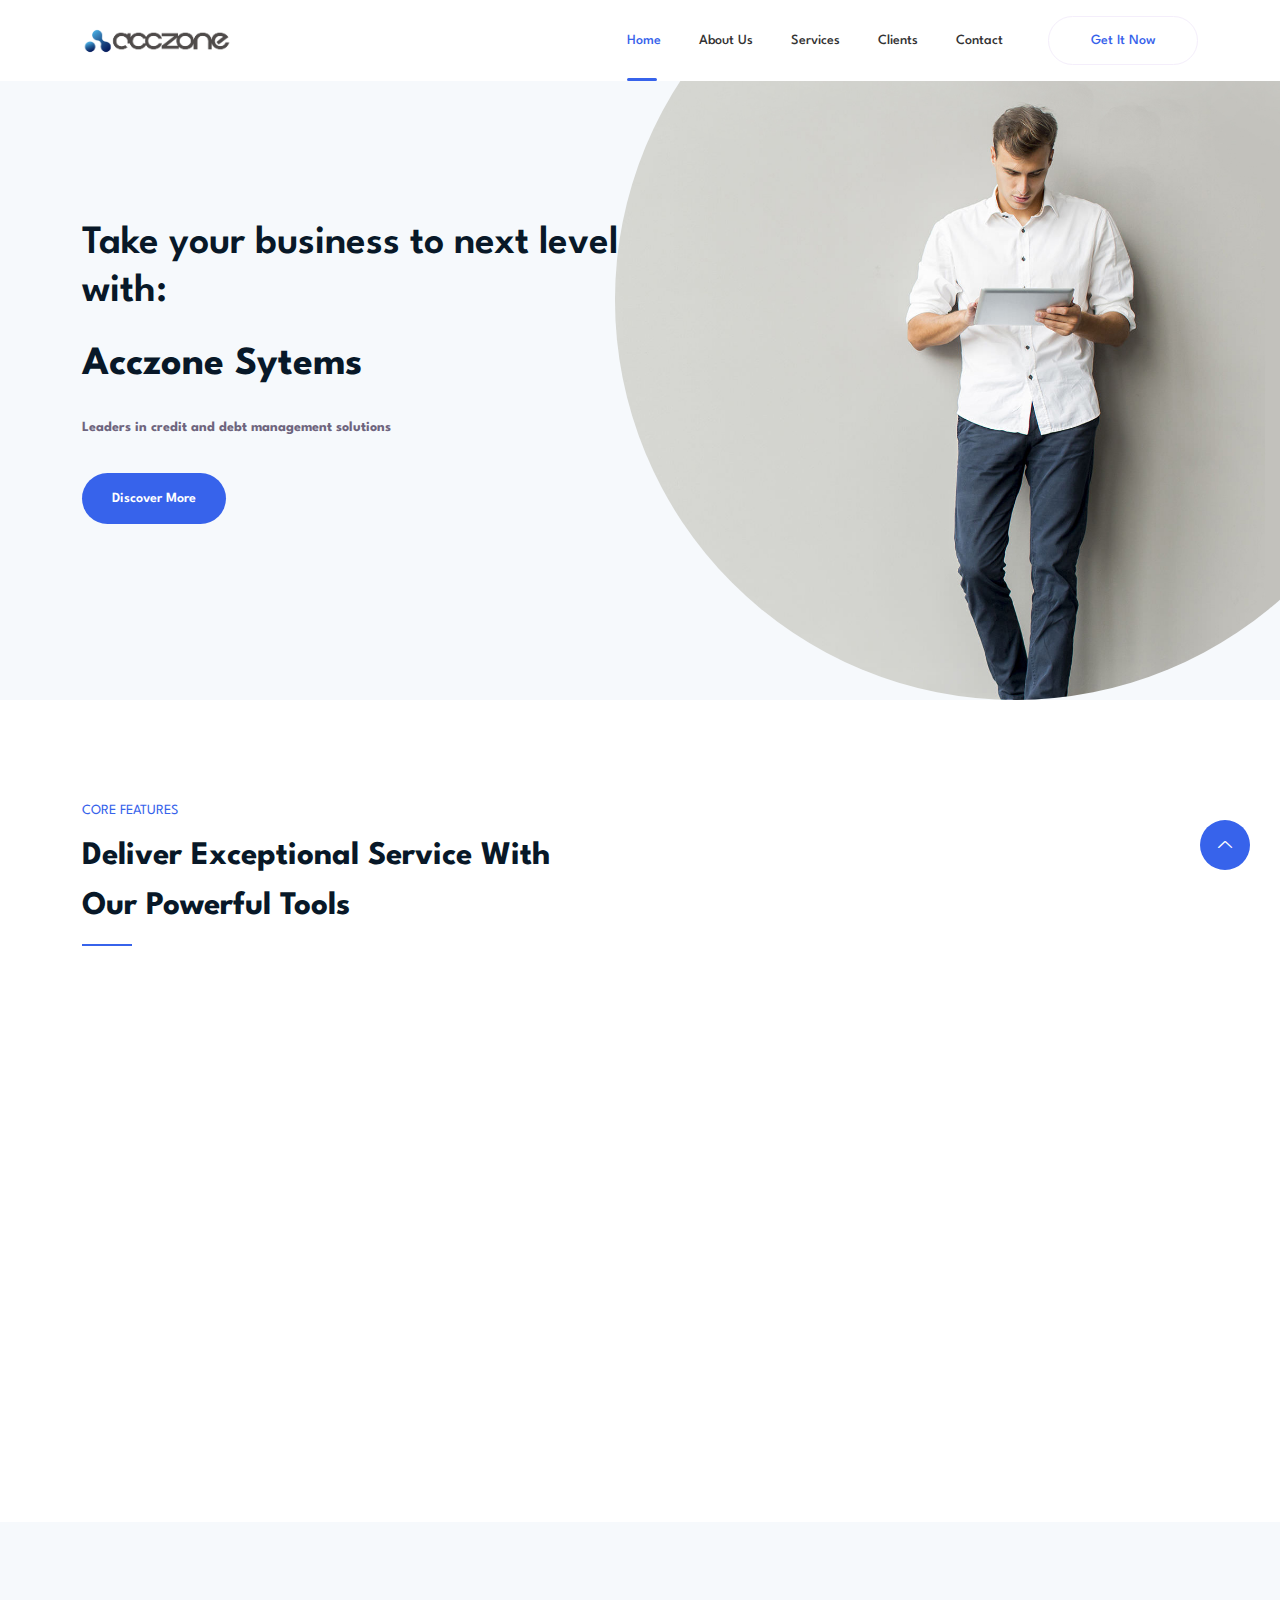
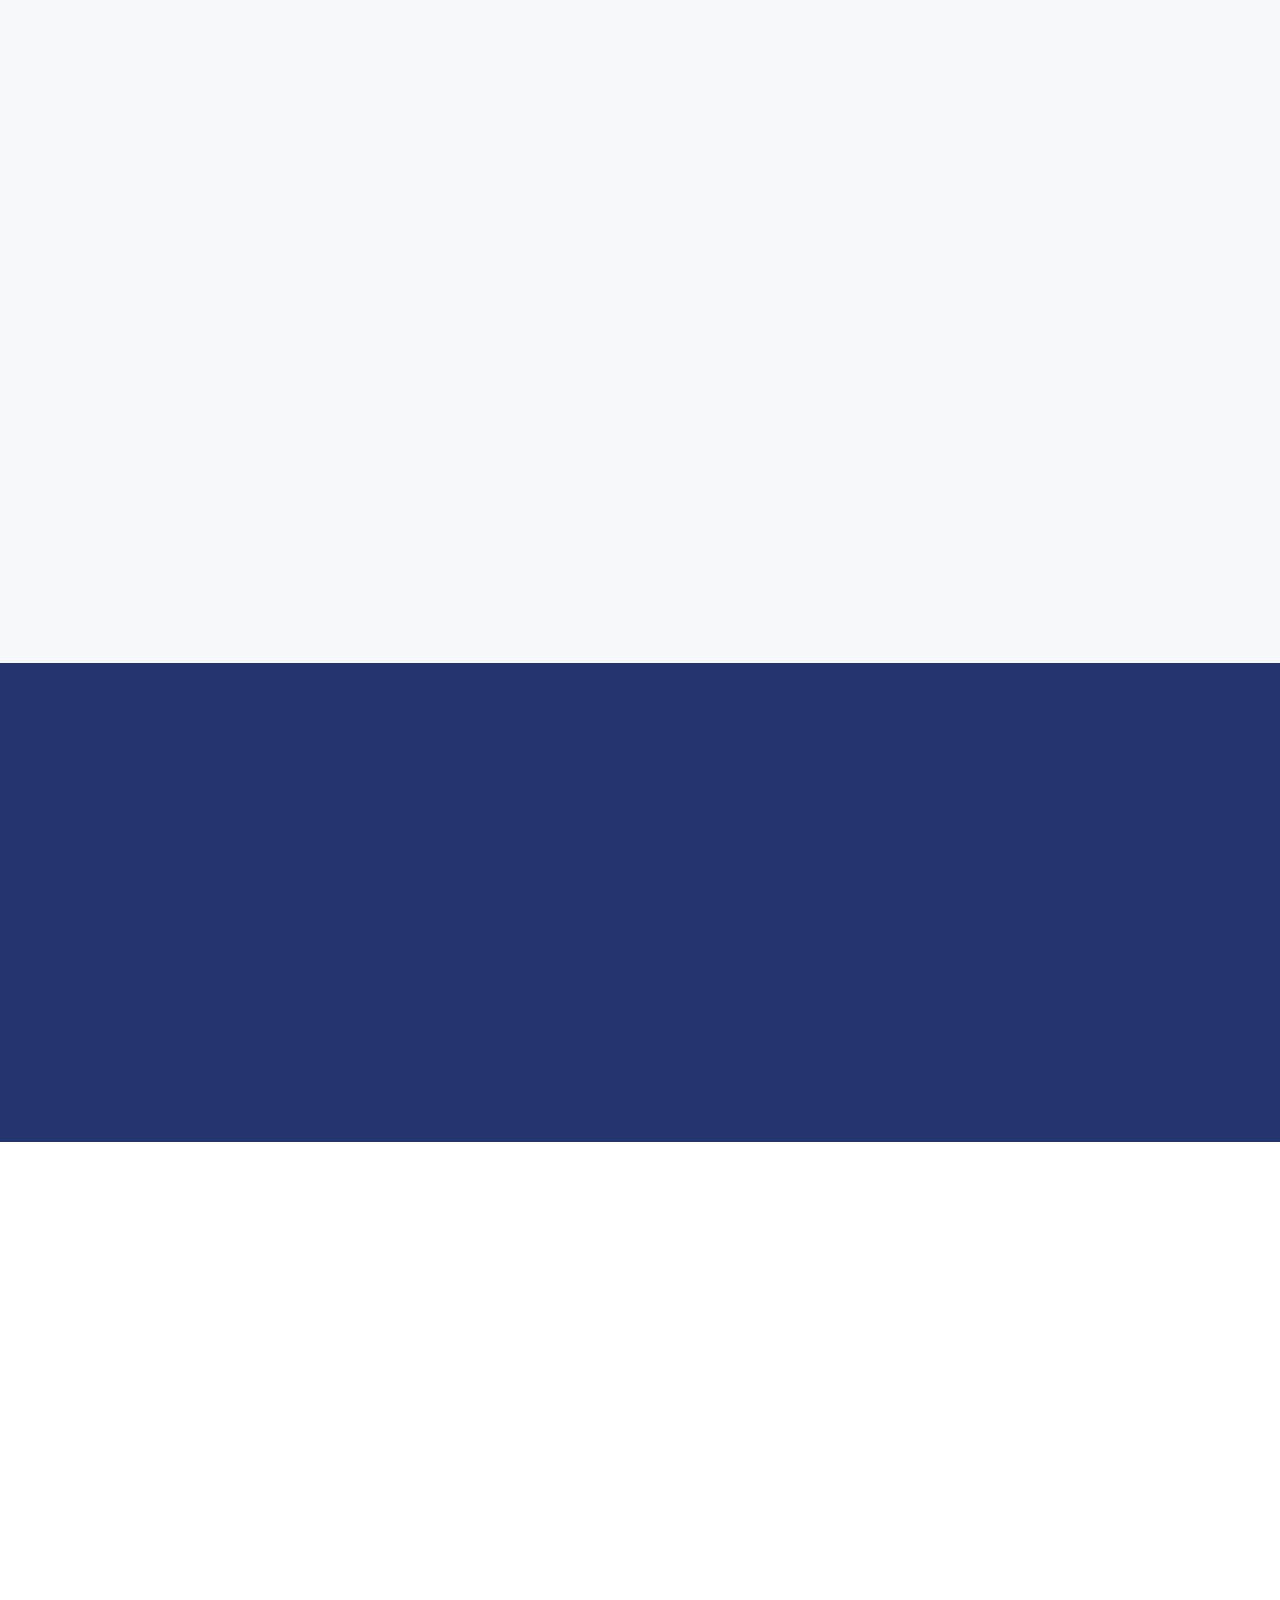
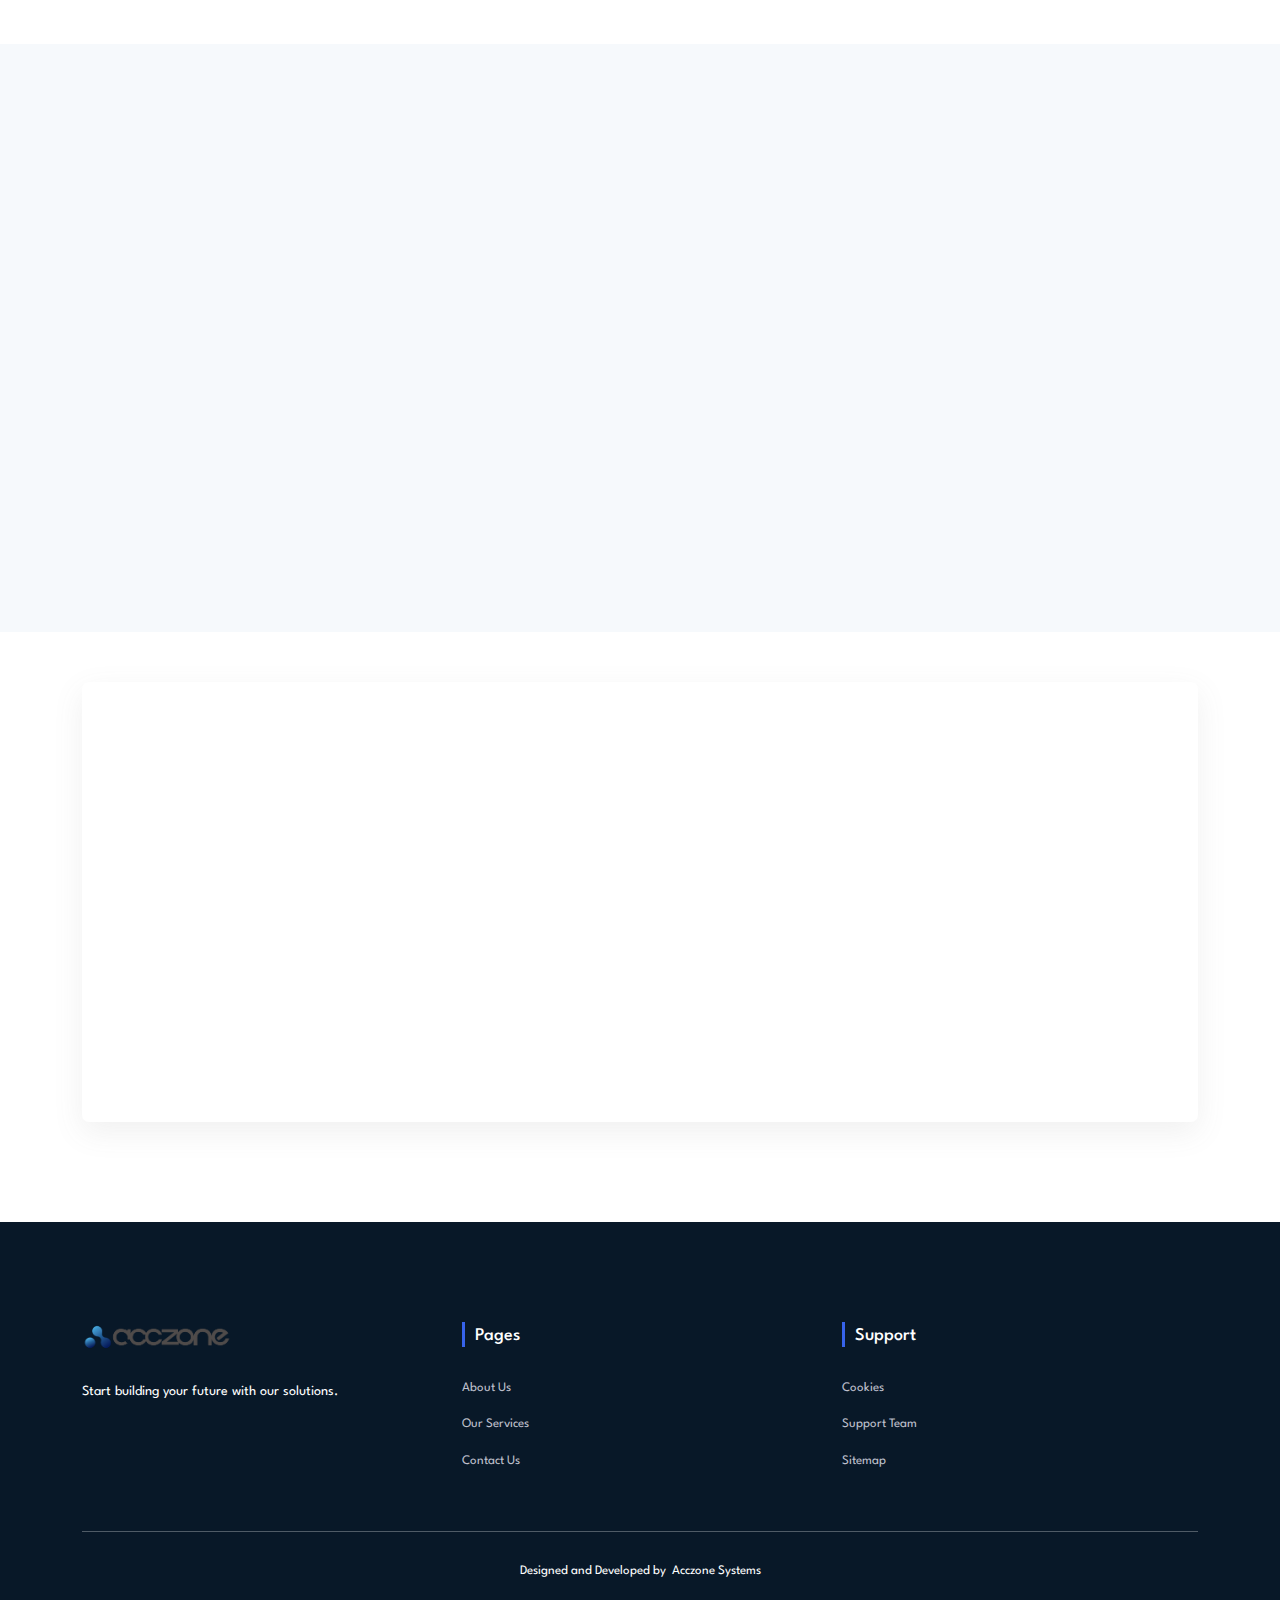
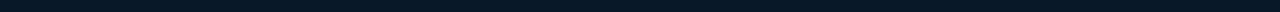
==== commit 785093ae: "redid the site" ====
--- a/index.html
+++ b/index.html
@@ -1,18 +1,16 @@
 <!DOCTYPE html>
 <html class="no-js" lang="zxx">
-
-<head>
+  <head>
     <meta charset="utf-8" />
     <meta http-equiv="x-ua-compatible" content="ie=edge" />
-    <title>Massive - Multipurpose HTML Template.</title>
+    <title>Acczone Systems</title>
     <meta name="description" content="" />
     <meta name="viewport" content="width=device-width, initial-scale=1" />
-    <link rel="shortcut icon" type="image/x-icon" href="assets/images/favicon.svg" />
+    <link rel="shortcut icon" type="image/x-icon" href="assets/images/Acczone_Logo_favicon.png" />
     <!-- Place favicon.ico in the root directory -->
 
     <!-- Web Font -->
-    <link href="https://fonts.googleapis.com/css2?family=Spartan:wght@100;200;300;400;500;600;700;800;900&display=swap"
-        rel="stylesheet">
+    <link href="https://fonts.googleapis.com/css2?family=Spartan:wght@100;200;300;400;500;600;700;800;900&display=swap" rel="stylesheet" />
 
     <!-- ========================= CSS here ========================= -->
     <link rel="stylesheet" href="assets/css/bootstrap.min.css" />
@@ -21,634 +19,520 @@
     <link rel="stylesheet" href="assets/css/tiny-slider.css" />
     <link rel="stylesheet" href="assets/css/glightbox.min.css" />
     <link rel="stylesheet" href="assets/css/main.css" />
-
-</head>
-
-<body>
+  </head>
+
+  <body>
     <!--[if lte IE 9]>
       <p class="browserupgrade">
-        You are using an <strong>outdated</strong> browser. Please
-        <a href="https://browsehappy.com/">upgrade your browser</a> to improve
-        your experience and security.
+        You are using an <strong>outdated</strong> browser. Please <a href="https://browsehappy.com/">upgrade your browser</a> to improve your experience and
+        security.
       </p>
     <![endif]-->
 
     <!-- Preloader -->
     <div class="preloader">
-        <div class="preloader-inner">
-            <div class="preloader-icon">
-                <span></span>
-                <span></span>
-            </div>
-        </div>
+      <div class="preloader-inner">
+        <div class="preloader-icon">
+          <span></span>
+          <span></span>
+        </div>
+      </div>
     </div>
     <!-- /End Preloader -->
 
     <!-- Start Header Area -->
     <header class="header">
-        <div class="navbar-area">
-            <div class="container">
-                <div class="row align-items-center">
-                    <div class="col-lg-12">
-                        <nav class="navbar navbar-expand-lg">
-                            <a class="navbar-brand logo" href="index.html">
-                                <img class="logo1" src="assets/images/logo/logo.svg" alt="Logo" />
-                            </a>
-                            <button class="navbar-toggler" type="button" data-toggle="collapse"
-                                data-target="#navbarSupportedContent" aria-controls="navbarSupportedContent"
-                                aria-expanded="false" aria-label="Toggle navigation">
-                                <span class="toggler-icon"></span>
-                                <span class="toggler-icon"></span>
-                                <span class="toggler-icon"></span>
-                            </button>
-
-                            <div class="collapse navbar-collapse sub-menu-bar" id="navbarSupportedContent">
-                                <ul id="nav" class="navbar-nav ml-auto">
-                                    <li class="nav-item">
-                                        <a class="active" href="index.html">Home</a></li>
-                                    <li class="nav-item">
-                                        <a href="about-us.html">About Us</a>
-                                    </li>
-                                    <li class="nav-item"><a href="#">Services</a></li>
-                                    <li class="nav-item"><a href="#">Portfolio</a> </li>
-                                    <li class="nav-item"><a href="#">Pages</a>
-                                        <ul class="sub-menu">
-                                            <li><a href="404.html">404 Error</a></li>
-                                        </ul>
-                                    </li>
-                                    <li class="nav-item"><a href="#">Blog</a></li>
-                                    <li class="nav-item"><a href="contact.html">Contact</a></li>
-                                </ul>
-                            </div>
-                            <!-- navbar collapse -->
-                            <div class="button">
-                                <a href="contact.html" class="btn">Get it now</a>
-                            </div>
-                        </nav>
-                        <!-- navbar -->
-
-                    </div>
-                </div>
-                <!-- row -->
-            </div>
-            <!-- container -->
-        </div>
-        <!-- navbar area -->
+      <div class="navbar-area">
+        <div class="container">
+          <div class="row align-items-center">
+            <div class="col-lg-12">
+              <nav class="navbar navbar-expand-lg">
+                <a class="navbar-brand logo" href="index.html">
+                  <img class="logo1" src="assets/images/Acczone_Logo_Large.png" alt="Logo" />
+                </a>
+                <button
+                  class="navbar-toggler"
+                  type="button"
+                  data-toggle="collapse"
+                  data-target="#navbarSupportedContent"
+                  aria-controls="navbarSupportedContent"
+                  aria-expanded="false"
+                  aria-label="Toggle navigation"
+                >
+                  <span class="toggler-icon"></span>
+                  <span class="toggler-icon"></span>
+                  <span class="toggler-icon"></span>
+                </button>
+
+                <div class="collapse navbar-collapse sub-menu-bar" id="navbarSupportedContent">
+                  <ul id="nav" class="navbar-nav ml-auto">
+                    <li class="nav-item"><a class="active" href="index.html">Home</a></li>
+                    <li class="nav-item"><a href="#about-us">About Us</a></li>
+                    <li class="nav-item"><a href="#services">Services</a></li>
+                    <li class="nav-item"><a href="#clients">Clients</a></li>
+                    <li class="nav-item"><a href="#contact-us">Contact</a></li>
+                  </ul>
+                </div>
+                <!-- navbar collapse -->
+                <div class="button">
+                  <a href="contact.html" class="btn">Get it now</a>
+                </div>
+              </nav>
+              <!-- navbar -->
+            </div>
+          </div>
+          <!-- row -->
+        </div>
+        <!-- container -->
+      </div>
+      <!-- navbar area -->
     </header>
     <!-- End Header Area -->
 
     <!-- Start Hero Area -->
     <section class="hero-area">
-        <!-- Single Slider -->
-        <div class="hero-inner">
-            <div class="container">
-                <div class="row ">
-                    <div class="col-lg-6 co-12">
-                        <div class="home-slider">
-                            <div class="hero-text">
-                                <h1 class="wow fadeInUp" data-wow-delay=".3">Take your business to next level.</h1>
-                                <p class="wow fadeInUp" data-wow-delay=".5s">Lorem Ipsum is simply dummy text of the
-                                    printing and typesetting <br> industry. Lorem Ipsum has been the industry's standard
-                                    <br>dummy text ever since.</p>
-                                <div class="button wow fadeInUp" data-wow-delay=".7s">
-                                    <a href="about-us.html" class="btn">Discover More</a>
-                                </div>
-                            </div>
-                        </div>
-                    </div>
-                </div>
-            </div>
-        </div>
-        <!--/ End Single Slider -->
+      <!-- Single Slider -->
+      <div class="hero-inner">
+        <div class="container">
+          <div class="row">
+            <div class="col-lg-6 co-12">
+              <div class="home-slider">
+                <div class="hero-text">
+                  <h2 class="wow fadeInUp" data-wow-delay=".3">Take your business to next level with: </h2><br>
+                   <h1>Acczone Sytems</h1>
+                  <p class="wow fadeInUp" data-wow-delay=".5s"> <strong>Leaders in credit and debt management solutions</strong></p>
+                  <div class="button wow fadeInUp" data-wow-delay=".7s">
+                    <a href="#services" class="btn">Discover More</a>
+                  </div>
+                </div>
+              </div>
+            </div>
+          </div>
+        </div>
+      </div>
+      <!--/ End Single Slider -->
     </section>
     <!--/ End Hero Area -->
 
     <!-- Start Service Area -->
-    <section class="services section">
-        <div class="container">
-            <div class="row">
-                <div class="col-12">
-                    <div class="section-title align-left">
-                        <span class="wow fadeInDown" data-wow-delay=".2s">Core Features</span>
-                        <h2 class="wow fadeInUp" data-wow-delay=".4s">Provide Awesome Service With Our Tools</h2>
-                        <p class="wow fadeInUp" data-wow-delay=".6s">There are many variations of passages of Lorem
-                            Ipsum available, but the majority have suffered alteration in some form.</p>
-                    </div>
-                </div>
-            </div>
-            <div class="single-head">
-                <img class="service-patern wow fadeInLeft" data-wow-delay=".5s"
-                    src="assets/images/service/service-patern.png" alt="#">
-                <div class="row">
-                    <div class="col-lg-3 col-md-6 col-12">
-                        <div class="single-service wow fadeInUp" data-wow-delay=".2s">
-                            <h3><a href="service-single.html">Discover, Explore the Product</a></h3>
-                            <div class="icon">
-                                <i class="lni lni-microscope"></i>
-                            </div>
-                            <p>Discover, Explore & Understanding The Product</p>
-                        </div>
-                    </div>
-                    <div class="col-lg-3 col-md-6 col-12">
-                        <div class="single-service wow fadeInUp" data-wow-delay=".4s">
-                            <h3><a href="service-single.html">Art Direction & Brand Strategy</a></h3>
-                            <div class="icon">
-                                <i class="lni lni-blackboard"></i>
-                            </div>
-                            <p>Art Direction & Brand Communication</p>
-                        </div>
-                    </div>
-                    <div class="col-lg-3 col-md-6 col-12">
-                        <div class="single-service wow fadeInUp" data-wow-delay=".6s">
-                            <h3><a href="service-single.html">Product UX, Design & Development‎‎</a></h3>
-                            <div class="icon">
-                                <i class="lni lni-ux"></i>
-                            </div>
-                            <p>Digital Product UX, Design & Development</p>
-                        </div>
-                    </div>
-                    <div class="col-lg-3 col-md-6 col-12">
-                        <div class="single-service wow fadeInUp" data-wow-delay=".8s">
-                            <h3><a href="service-single.html">Marketing Strategy & SEO Campaigns</a></h3>
-                            <div class="icon">
-                                <i class="lni lni-graph"></i>
-                            </div>
-                            <p>Marketing Strategy & SEO Campaigns</p>
-                        </div>
-                    </div>
-                </div>
-            </div>
-        </div>
+    <section class="services section" id="services">
+      <div class="container">
+        <div class="row">
+          <div class="col-12">
+            <div class="section-title align-left">
+              <span class="wow fadeInDown" data-wow-delay=".2s">Core Features</span>
+              <h2 class="wow fadeInUp" data-wow-delay=".4s">Deliver Exceptional Service with Our Powerful Tools</h2>
+              <p class="wow fadeInUp" data-wow-delay=".6s">
+                Our powerful, user-friendly features empower you to streamline loan management, enhance client relationships, and make data-driven decisions with ease.   </p>
+            </div>
+          </div>
+        </div>
+        <div class="single-head">
+          <img class="service-patern wow fadeInLeft" data-wow-delay=".5s" src="assets/images/service/service-patern.png" alt="#" />
+          <div class="row">
+            <div class="col-lg-3 col-md-6 col-12">
+              <div class="single-service wow fadeInUp" data-wow-delay=".2s">
+                <h3><a href="service-single.html">Client Management Dashboard </a></h3>
+                <div class="icon">
+                  <i class="lni lni-user"></i>
+                </div>
+                <p>Effortlessly track and manage client information, communication history, and account details in one centralized platform.
+
+                </p>
+              </div>
+            </div>
+            <div class="col-lg-3 col-md-6 col-12">
+              <div class="single-service wow fadeInUp" data-wow-delay=".4s">
+                <h3><a href="service-single.html">Loan Application Processing</a></h3>
+                <div class="icon">
+                  <i class="lni lni-revenue"></i>
+                </div>
+                <p>Streamline loan applications with automated workflows, reducing approval time and minimizing errors.</p>
+              </div>
+            </div>
+            <div class="col-lg-3 col-md-6 col-12">
+              <div class="single-service wow fadeInUp" data-wow-delay=".6s">
+                <h3><a href="service-single.html">Payment Tracking and Reminders</a></h3>
+                <div class="icon">
+                  <i class="lni lni-credit-cards"></i>
+                </div>
+                <p>Monitor loan repayments and send automated reminders to clients for timely payments, minimizing defaults.</p>
+              </div>
+            </div>
+            <div class="col-lg-3 col-md-6 col-12">
+              <div class="single-service wow fadeInUp" data-wow-delay=".8s">
+                <h3><a href="service-single.html">Comprehensive Reporting and Analytics</a></h3>
+                <div class="icon">
+                  <i class="lni lni-graph"></i>
+                </div>
+                <p>Generate insightful reports on loan performance, client behavior, and financial metrics to drive data-informed decisions.</p>
+              </div>
+            </div>
+          </div>
+        </div>
+      </div>
     </section>
     <!-- /End Services Area -->
 
     <!-- Start About Us Area -->
-    <section class="about-us section">
-        <div class="container">
-            <div class="row">
-                <div class="col-lg-6 col-12">
-                    <div class="about-left">
-                        <div class="section-title align-left">
-                            <span class="wow fadeInDown" data-wow-delay=".2s">What we do</span>
-                            <h2 class="wow fadeInUp" data-wow-delay=".4s">Websites that tell your brand's story</h2>
-                            <p class="wow fadeInUp" data-wow-delay=".6s">We're a digital product and UX agency Strategy,
-                                design
-                                and development across all platforms.</p>
-                        </div>
-                        <div class="about-tab wow fadeInUp" data-wow-delay=".4s">
-                            <!-- Nav Tab  -->
-                            <ul class="nav nav-tabs" id="myTab" role="tablist">
-                                <li class="nav-item"><a class="nav-link active" data-toggle="tab" href="#t-tab1"
-                                        role="tab">Content</a></li>
-                                <li class="nav-item"><a class="nav-link" data-toggle="tab" href="#t-tab2"
-                                        role="tab">Strategy</a></li>
-                                <li class="nav-item"><a class="nav-link" data-toggle="tab" href="#t-tab3"
-                                        role="tab">Development</a></li>
-                            </ul>
-                            <!--/ End Nav Tab -->
-                            <div class="tab-content" id="myTabContent">
-                                <!-- Tab 1 -->
-                                <div class="tab-pane fade show active" id="t-tab1" role="tabpanel">
-                                    <div class="tab-content">
-                                        <p>Duis aute irure dolor in reprehenderit in voluptate
-                                            velit esse cillum dolore eu fugiat nulla .Nemo en
-                                            ipsam voluptatem quia voluptas sit asper.</p>
-                                        <ul>
-                                            <li><i class="lni lni-checkmark-circle"></i> Commitment to excelence</li>
-                                            <li><i class="lni lni-checkmark-circle"></i> Clients are our partners</li>
-                                            <li><i class="lni lni-checkmark-circle"></i> Fun is an absolute must</li>
-                                        </ul>
-                                    </div>
-                                </div>
-                                <!--/ End Tab 1 -->
-                                <!-- Tab 2 -->
-                                <div class="tab-pane fade" id="t-tab2" role="tabpanel">
-                                    <div class="tab-content">
-                                        <p>Lorem ipsum dolor sit amet, consectetur adipiscing ,
-                                            sed do eiusmod tempor incididunt ut labore et dolore.
-                                            Ut enim ad minim veniam, quis nostrud exercitation
-                                            ullamco laboris nisi ut aliquip ex ea commodo
-                                            consequat.</p>
-                                        <p>Duis aute irure dolor in reprehenderit in voluptate
-                                            velit esse cillum dolore eu fugiat nulla .Nemo en
-                                            ipsam voluptatem quia voluptas sit asper.</p>
-
-                                    </div>
-                                </div>
-                                <!--/ End Tab 2 -->
-                                <!-- Tab 3 -->
-                                <div class="tab-pane fade" id="t-tab3" role="tabpanel">
-                                    <div class="tab-content">
-                                        <p>Duis aute irure dolor in reprehenderit in voluptate
-                                            velit esse cillum dolore eu fugiat nulla .Nemo en
-                                            ipsam voluptatem quia voluptas sit asper.</p>
-                                        <ul>
-                                            <li><i class="lni lni-checkmark-circle"></i> Commitment to excelence</li>
-                                            <li><i class="lni lni-checkmark-circle"></i> Clients are our partners</li>
-                                            <li><i class="lni lni-checkmark-circle"></i> Fun is an absolute must</li>
-                                        </ul>
-                                    </div>
-                                </div>
-                                <!--/ End Tab 3 -->
-                            </div>
-                        </div>
-                    </div>
-                </div>
-                <div class="col-lg-6 col-12">
-                    <div class="about-right wow fadeInRight" data-wow-delay=".4s">
-                        <img src="assets/images/about/about-img.png" alt="#">
-                    </div>
-                </div>
-            </div>
-        </div>
+    <section class="about-us section" id="about-us">
+      <div class="container">
+        <div class="row">
+          <div class="col-lg-6 col-12">
+            <div class="about-left">
+              <div class="section-title align-left">
+                <span class="wow fadeInDown" data-wow-delay=".2s">Who are We?</span>
+                <h2 class="wow fadeInUp" data-wow-delay=".4s">Acczone Systems</h2>
+                <h4 class="wow fadeInUp" data-wow-delay=".6s">
+                  We aim to be the leading financial management and software provider that deliver excellent customer experience tailored to each client's
+                  unique business needs
+                </h4>
+              </div>
+             
+            </div>
+          </div>
+          <div class="col-lg-6 col-12">
+            <div class="about-right wow fadeInRight" data-wow-delay=".4s">
+              <img src="assets/images/about/about-img.png" alt="#" />
+            </div>
+          </div>
+        </div>
+      </div>
     </section>
     <!-- /End About Us Area -->
 
-    <!-- Start Intro Video Area -->
+    <!-- Start Intro Video Area
     <section class="intro-video-area overlay section">
-        <div class="container">
-            <div class="row">
-                <div class="col-12">
-                    <div class="section-title white-text">
-                        <span class="wow fadeInDown" data-wow-delay=".2s">Create your own experience</span>
-                        <h2 class="wow fadeInUp" data-wow-delay=".4s">Ready to grow faster?</h2>
-                        <p class="wow fadeInUp" data-wow-delay=".6s">There are many variations of passages of Lorem
-                            Ipsum available, but the majority have suffered alteration in some form.</p>
-                    </div>
-                </div>
-            </div>
-            <div class="row">
-                <div class="col-lg-12">
-                    <div class="intro-video-play">
-                        <div class="row justify-content-center">
-                            <div class="col-lg-10 col-12">
-                                <div class="play-thumb wow zoomIn" data-wow-delay=".2s">
-                                    <a href="https://www.youtube.com/watch?v=r44RKWyfcFw&fbclid=IwAR21beSJORalzmzokxDRcGfkZA1AtRTE__l5N4r09HcGS5Y6vOluyouM9EM"
-                                        class="glightbox video"><i class="lni lni-play"></i></a>
-                                </div>
-                            </div>
-                        </div>
-                    </div>
-                </div>
-            </div> <!-- row -->
-        </div>
+      <div class="container">
+        <div class="row">
+          <div class="col-12">
+            <div class="section-title white-text">
+              <span class="wow fadeInDown" data-wow-delay=".2s">Create your own experience</span>
+              <h2 class="wow fadeInUp" data-wow-delay=".4s">Ready to grow faster?</h2>
+              <p class="wow fadeInUp" data-wow-delay=".6s">
+                There are many variations of passages of Lorem Ipsum available, but the majority have suffered alteration in some form.
+              </p>
+            </div>
+          </div>
+        </div>
+        <div class="row">
+          <div class="col-lg-12">
+            <div class="intro-video-play">
+              <div class="row justify-content-center">
+                <div class="col-lg-10 col-12">
+                  <div class="play-thumb wow zoomIn" data-wow-delay=".2s">
+                    <a
+                      href="#contact-us"
+                      class="glightbox video"
+                      ><i class="lni lni-phone"></i
+                    ></a>
+                  </div>
+                </div>
+              </div>
+            </div>
+          </div>
+        </div>
+       
+      </div>
+    </section> -->
+    <!-- End Intro Video Area-->
+
+    <section class="section free-version-banner">
+      <div class="container">
+        <div class="row align-items-center">
+          <div class="col-lg-8 offset-lg-2 col-12">
+            <div class="section-title mb-60">
+              <span class="text-white wow fadeInDown" data-wow-delay=".2s" style="visibility: visible; animation-delay: 0.2s; animation-name: fadeInDown"
+                >Acczone Systems</span
+              >
+              <h2 class="text-white wow fadeInUp" data-wow-delay=".4s" style="visibility: visible; animation-delay: 0.4s; animation-name: fadeInUp">
+                Are you ready to take your business to the next level?
+              </h2>
+              <p class="text-white wow fadeInUp" data-wow-delay=".6s" style="visibility: visible; animation-delay: 0.6s; animation-name: fadeInUp">
+                Let's get you started with the ultimate Client and Loan Management System
+              </p>
+
+              <div class="button">
+                <a href="#contact-us" rel="nofollow" class="btn wow fadeInUp" data-wow-delay=".8s">Contact Us</a>
+              </div>
+            </div>
+          </div>
+        </div>
+      </div>
     </section>
-    <!-- End Intro Video Area -->
-
-    <!-- Start Pricing Table Area -->
-    <section class="pricing-table section">
-        <div class="container">
-            <div class="row">
-                <div class="col-12">
-                    <div class="section-title">
-                        <span class="wow fadeInDown" data-wow-delay=".2s">Pricing Table</span>
-                        <h2 class="wow fadeInUp" data-wow-delay=".4s">Our Pricing Plan</h2>
-                        <p class="wow fadeInUp" data-wow-delay=".6s">There are many variations of passages of Lorem
-                            Ipsum available, but the majority have suffered alteration in some form.</p>
-                    </div>
-                </div>
-            </div>
-            <div class="row">
-                <div class="col-lg-4 col-md-6 col-12">
-                    <!-- Single Table -->
-                    <div class="single-table wow fadeInUp" data-wow-delay=".2s">
-                        <!-- Table Head -->
-                        <div class="table-head">
-                            <h4 class="title">Single use</h4>
-                            <div class="price">
-                                <p class="amount">$10<span class="duration">per month</span></p>
-                            </div>
-                        </div>
-                        <!-- End Table Head -->
-                        <!-- Table List -->
-                        <ul class="table-list">
-                            <li>Up to 5 users</li>
-                            <li>Basic support on Github</li>
-                            <li>Monthly updates</li>
-                            <li>Free cancelation</li>
-                        </ul>
-                        <!-- End Table List -->
-                        <!-- Table Bottom -->
-                        <div class="button">
-                            <a class="btn" href="#">Start free trial</a>
-                        </div>
-                        <!-- End Table Bottom -->
-                    </div>
-                    <!-- End Single Table-->
-                </div>
-                <div class="col-lg-4 col-md-6 col-12">
-                    <!-- Single Table -->
-                    <div class="single-table wow fadeInUp" data-wow-delay=".4s">
-                        <!-- Table Head -->
-                        <div class="table-head">
-                            <h4 class="title">Multiple use</h4>
-                            <div class="price">
-                                <p class="amount">$20<span class="duration">per month</span></p>
-                            </div>
-                        </div>
-                        <!-- End Table Head -->
-                        <!-- Table List -->
-                        <ul class="table-list">
-                            <li>Up to 10 users</li>
-                            <li>Basic support on Github</li>
-                            <li>Monthly updates</li>
-                            <li>Free cancelation</li>
-                        </ul>
-                        <!-- End Table List -->
-                        <!-- Table Bottom -->
-                        <div class="button">
-                            <a class="btn" href="#">Start free trial</a>
-                        </div>
-                        <!-- End Table Bottom -->
-                    </div>
-                    <!-- End Single Table-->
-                </div>
-                <div class="col-lg-4 col-md-6 col-12">
-                    <!-- Single Table -->
-                    <div class="single-table wow fadeInUp" data-wow-delay=".6s">
-                        <!-- Table Head -->
-                        <div class="table-head">
-                            <h4 class="title">Extended use</h4>
-                            <div class="price">
-                                <p class="amount">$30<span class="duration">per month</span></p>
-                            </div>
-                        </div>
-                        <!-- End Table Head -->
-                        <!-- Table List -->
-                        <ul class="table-list">
-                            <li>Up to 20 users</li>
-                            <li>Basic support on Github</li>
-                            <li>Monthly updates</li>
-                            <li>Free cancelation</li>
-                        </ul>
-                        <!-- End Table List -->
-                        <!-- Table Bottom -->
-                        <div class="button">
-                            <a class="btn" href="#">Start free trial</a>
-                        </div>
-                        <!-- End Table Bottom -->
-                    </div>
-                    <!-- End Single Table-->
-                </div>
-            </div>
-        </div>
-    </section>
-    <!--/ End Pricing Table Area -->
-
-    <section class="section free-version-banner">
-        <div class="container">
-            <div class="row align-items-center">
-                <div class="col-lg-8 offset-lg-2 col-12">
-                    <div class="section-title mb-60">
-                        <span class="text-white wow fadeInDown" data-wow-delay=".2s" style="visibility: visible; animation-delay: 0.2s; animation-name: fadeInDown;">Massive Free Lite</span>
-                        <h2 class="text-white wow fadeInUp" data-wow-delay=".4s" style="visibility: visible; animation-delay: 0.4s; animation-name: fadeInUp;">Currently You are using free <br>lite version of Massive</h2>
-                        <p class="text-white wow fadeInUp" data-wow-delay=".6s" style="visibility: visible; animation-delay: 0.6s; animation-name: fadeInUp;">Please, purchase full version of the template to get all pages,<br> features and commercial license.</p>
-
-                        <div class="button">
-                            <a href="#" rel="nofollow" class="btn wow fadeInUp" data-wow-delay=".8s">Purchase Now</a>
-                        </div>
-                    </div>
-                </div>
-            </div>
-        </div>
-    </section>
-
-    <!-- Start Latest News Area -->
-    <div class="latest-news-area section">
-        <div class="container">
-            <div class="row">
-                <div class="col-12">
-                    <div class="section-title">
-                        <span class="wow fadeInDown" data-wow-delay=".2s">latest news</span>
-                        <h2 class="wow fadeInUp" data-wow-delay=".4s">Latest News & Blog</h2>
-                        <p class="wow fadeInUp" data-wow-delay=".6s">There are many variations of passages of Lorem
-                            Ipsum available, but the majority have suffered alteration in some form.</p>
-                    </div>
-                </div>
-            </div>
-            <div class="row">
-                <div class="col-lg-4 col-md-6 col-12">
-                    <!-- Single News -->
-                    <div class="single-news wow fadeInUp" data-wow-delay=".2s">
-                        <div class="image">
-                            <img class="thumb" src="assets/images/blog/blog-grid1.jpg" alt="#">
-                            <div class="meta-details">
-                                <img src="assets/images/blog/author.jpg" alt="#"> <span>BY TIM NORTON</span>
-                            </div>
-                        </div>
-                        <div class="content-body">
-                            <h4 class="title"><a href="blog-single-sidebar.html">Make your team a Design driven
-                                    company</a></h4>
-                            <p>Lorem Ipsum is simply dummy text of the printing and typesetting industry. Lorem Ipsum
-                                has been the industry's standard.</p>
-                        </div>
-                    </div>
-                    <!-- End Single News -->
-                </div>
-                <div class="col-lg-4 col-md-6 col-12">
-                    <!-- Single News -->
-                    <div class="single-news wow fadeInUp" data-wow-delay=".4s">
-                        <div class="image">
-                            <img class="thumb" src="assets/images/blog/blog-grid2.jpg" alt="#">
-                            <div class="meta-details">
-                                <img src="assets/images/blog/author.jpg" alt="#"> <span>BY TIM NORTON</span>
-                            </div>
-                        </div>
-                        <div class="content-body">
-                            <h4 class="title"><a href="blog-single-sidebar.html">The newest web framework that changed
-                                    the world</a></h4>
-                            <p>Lorem Ipsum is simply dummy text of the printing and typesetting industry. Lorem Ipsum
-                                has been the industry's standard.</p>
-                        </div>
-                    </div>
-                    <!-- End Single News -->
-                </div>
-                <div class="col-lg-4 col-md-6 col-12">
-                    <!-- Single News -->
-                    <div class="single-news wow fadeInUp" data-wow-delay=".6s">
-                        <div class="image">
-                            <img class="thumb" src="assets/images/blog/blog-grid3.jpg" alt="#">
-                            <div class="meta-details">
-                                <img src="assets/images/blog/author.jpg" alt="#"> <span>BY TIM NORTON</span>
-                            </div>
-                        </div>
-                        <div class="content-body">
-                            <h4 class="title"><a href="blog-single-sidebar.html">5 ways to improve user retention for
-                                    your startup</a></h4>
-                            <p>Lorem Ipsum is simply dummy text of the printing and typesetting industry. Lorem Ipsum
-                                has been the industry's standard.</p>
-                        </div>
-                    </div>
-                    <!-- End Single News -->
-                </div>
-            </div>
-        </div>
-    </div>
-    <!-- End Latest News Area -->
-
-    <!-- Start Newsletter Area -->
-    <section class="newsletter-area section">
-        <div class="container">
-            <div class="row ">
-                <div class="col-lg-8 col-12">
-                    <!-- Start Newsletter Form -->
-                    <div class="subscribe-text wow fadeInLeft" data-wow-delay=".2s">
-                        <h6>Sign up for Newsletter</h6>
-                        <p class="">Sign Up and start using a free account <br> to see what it's all about.</p>
-                        <form action="mail/mail.php" method="get" target="_blank" class="newsletter-inner">
-                            <input name="EMAIL" placeholder="Your email address" class="common-input"
-                                onfocus="this.placeholder = ''" onblur="this.placeholder = 'Your email address'"
-                                required="" type="email">
-                            <div class="button">
-                                <button class="btn">Subscribe Now!</button>
-                            </div>
-                        </form>
-                    </div>
-                    <!-- End Newsletter Form -->
-                </div>
-                <div class="col-lg-4 col-12">
-                    <div class="mini-call-action wow fadeInRight" data-wow-delay=".4s">
-                        <h4>Do you want to grow your online business with Massive?</h4>
-                        <p>Lorem Ipsum is simply dummy text of the printing and typesetting industry.</p>
-                        <div class="button">
-                            <a href="#" class="btn">Get Started</a>
-                        </div>
-                    </div>
-                </div>
-            </div>
-        </div>
-    </section>
-    <!-- /End Newsletter Area -->
 
     <!-- Start Brand Area -->
-    <div class="brand-area section">
-        <div class="container">
-            <div class="row">
-                <div class="col-lg-5 col-12">
-                    <div class="section-title align-left wow fadeInLeft" data-wow-delay=".2s">
-                        <span>Our Awesome Clients</span>
-                        <h2>We built Best solutions for your company</h2>
-                        <p>There are many variations of passages of Lorem Ipsum available, but the majority have
-                            suffered alteration in some form.</p>
-                    </div>
-                </div>
-                <div class="col-lg-7 col-12">
-                    <div class="brand-logo-wrapper wow fadeInRight" data-wow-delay=".4s">
-                        <ul class="brand-list liststyle d-flex flex-wrap justify-content-center">
-                            <li><a href="#">
-                                    <img src="assets/images/clients/client1.png" alt="Brand Logo Images">
-                                </a></li>
-                            <li><a href="#">
-                                    <img src="assets/images/clients/client2.png" alt="Brand Logo Images">
-                                </a></li>
-                            <li><a href="#">
-                                    <img src="assets/images/clients/client3.png" alt="Brand Logo Images">
-                                </a></li>
-                            <li><a href="#">
-                                    <img src="assets/images/clients/client4.png" alt="Brand Logo Images">
-                                </a></li>
-                            <li><a href="#">
-                                    <img src="assets/images/clients/client5.png" alt="Brand Logo Images">
-                                </a></li>
-                            <li><a href="#">
-                                    <img src="assets/images/clients/client6.png" alt="Brand Logo Images">
-                                </a></li>
-                        </ul>
-                    </div>
-                </div>
-            </div>
-        </div>
+    <div class="brand-area section" id="clients">
+      <div class="container">
+        <div class="row">
+          <div class="col-lg-5 col-12">
+            <div class="section-title align-left wow fadeInLeft" data-wow-delay=".2s">
+              <span>Our Awesome Clients</span>
+              <h2>We built Best solutions for your company</h2>
+              <p>There are many variations of passages of Lorem Ipsum available, but the majority have suffered alteration in some form.</p>
+            </div>
+          </div>
+          <div class="col-lg-7 col-12">
+            <div class="brand-logo-wrapper wow fadeInRight" data-wow-delay=".4s">
+              <ul class="brand-list liststyle d-flex flex-wrap justify-content-center">
+                <li>
+                  <a href="#">
+                    <img src="assets/images/clients/client1.png" alt="Brand Logo Images" />
+                  </a>
+                </li>
+                <li>
+                  <a href="#">
+                    <img src="assets/images/clients/client2.png" alt="Brand Logo Images" />
+                  </a>
+                </li>
+                <li>
+                  <a href="#">
+                    <img src="assets/images/clients/client3.png" alt="Brand Logo Images" />
+                  </a>
+                </li>
+                <li>
+                  <a href="#">
+                    <img src="assets/images/clients/client4.png" alt="Brand Logo Images" />
+                  </a>
+                </li>
+                <li>
+                  <a href="#">
+                    <img src="assets/images/clients/client5.png" alt="Brand Logo Images" />
+                  </a>
+                </li>
+                <li>
+                  <a href="#">
+                    <img src="assets/images/clients/client6.png" alt="Brand Logo Images" />
+                  </a>
+                </li>
+              </ul>
+            </div>
+          </div>
+        </div>
+      </div>
     </div>
     <!-- End Brand Area -->
-
+    <!-- Start Contact Area -->
+    <section id="contact-us" class="contact-us section py-5">
+      <div class="container">
+        <div class="contact-head wow fadeInUp" data-wow-delay=".4s">
+          <div class="row">
+            <div class="col-lg-5 col-12">
+              <div class="single-head">
+                <div class="contant-inner-title">
+                  <h4>Contact Information</h4>
+                  <p>
+                    Do you have questions? <br />
+                    We definitely have answers:
+                  </p>
+                </div>
+                <div class="single-info">
+                  <i class="lni lni-phone"></i>
+                  <ul>
+                    <li><a href="tel:+27837812453">083 781 2453</a></li>
+                  </ul>
+                </div>
+                <div class="single-info">
+                  <i class="lni lni-envelope"></i>
+                  <ul>
+                    <li><a href="mailto:support@acczone.biz">support@acczone.biz</a></li>
+                  </ul>
+                </div>
+                <div class="single-info">
+                  <i class="lni lni-map"></i>
+                  <ul>
+                    <li>89 Garsfontein Road, Pretoria, South Africa.</li>
+                  </ul>
+                </div>
+                <!--  <div class="contact-social">
+                  <h5>Follow Us on</h5>
+                  <ul>
+                    <li>
+                      <a href="#">
+                        <span class="icon-1"><i class="lni lni-facebook-filled"></i></span>
+                        <span class="icon-2"><i class="lni lni-facebook-filled"></i></span>
+                      </a>
+                    </li>
+                    <li>
+                      <a href="#">
+                        <span class="icon-1"><i class="lni lni-twitter-original"></i></span>
+                        <span class="icon-2"><i class="lni lni-twitter-original"></i></span>
+                      </a>
+                    </li>
+                    <li>
+                      <a href="#">
+                        <span class="icon-1"><i class="lni lni-linkedin-original"></i></span>
+                        <span class="icon-2"><i class="lni lni-linkedin-original"></i></span>
+                      </a>
+                    </li>
+                    <li>
+                      <a href="#">
+                        <span class="icon-1"><i class="lni lni-instagram"></i></span>
+                        <span class="icon-2"><i class="lni lni-instagram"></i></span>
+                      </a>
+                    </li>
+                    <li>
+                      <a href="#">
+                        <span class="icon-1"><i class="lni lni-behance-original"></i></span>
+                        <span class="icon-2"><i class="lni lni-behance-original"></i></span>
+                      </a>
+                    </li>
+                  </ul>
+                </div>-->
+              </div>
+            </div>
+            <div class="col-lg-7 col-12">
+              <div class="form-main">
+                <form class="form" method="post" action="assets/mail/mail.php">
+                  <div class="row">
+                    <div class="col-lg-6 col-12">
+                      <div class="form-group">
+                        <input name="name" type="text" placeholder="Your Name" required="required" />
+                      </div>
+                    </div>
+                    <div class="col-lg-6 col-12">
+                      <div class="form-group">
+                        <input name="subject" type="text" placeholder="Your Subject" required="required" />
+                      </div>
+                    </div>
+                    <div class="col-lg-6 col-12">
+                      <div class="form-group">
+                        <input name="email" type="email" placeholder="Your Email" required="required" />
+                      </div>
+                    </div>
+                    <div class="col-lg-6 col-12">
+                      <div class="form-group">
+                        <input name="phone" type="text" placeholder="Your Phone" required="required" />
+                      </div>
+                    </div>
+                    <div class="col-12">
+                      <div class="form-group message">
+                        <textarea name="message" placeholder="Your Message"></textarea>
+                      </div>
+                    </div>
+                    <div class="col-12">
+                      <div class="form-group button">
+                        <button type="submit" class="btn">Submit Message</button>
+                      </div>
+                    </div>
+                  </div>
+                </form>
+              </div>
+            </div>
+          </div>
+        </div>
+      </div>
+    </section>
+    <!--/ End Contact Area -->
+
+    <!-- Start Google-map Area -->
+    <div class="map-section">
+      <div class="container">
+        <div class="row">
+          <div class="col-12">
+            <div class="map-container">
+              <div class="mapouter">
+                <div class="gmap_canvas">
+                  <iframe
+                    width="100%"
+                    height="400"
+                    id="gmap_canvas"
+                    src="https://www.google.com/maps/embed?pb=!1m18!1m12!1m3!1d1068.0954489338908!2d28.261067664512296!3d-25.782764314999948!2m3!1f0!2f0!3f0!3m2!1i1024!2i768!4f13.1!3m3!1m2!1s0x1e9560e7994e5e87%3A0x4a34756702320e64!2s89%20Garsfontein%20Rd%2C%20Alphen%20Park%2C%20Pretoria%2C%200081!5e0!3m2!1sen!2sza!4v1742244602048!5m2!1sen!2sza"
+                    frameborder="0"
+                    scrolling="no"
+                    marginheight="0"
+                    marginwidth="0"
+                  ></iframe
+                  ><a href="https://embedgooglemap.net/129/"></a>
+                </div>
+              </div>
+            </div>
+          </div>
+        </div>
+      </div>
+    </div>
+    <!-- End Google-map Area -->
     <!-- Start Footer Area -->
     <footer class="footer">
-        <!-- Start Middle Top -->
-        <div class="footer-middle">
-            <div class="container">
-                <div class="row">
-                    <div class="col-lg-3 col-md-6 col-12">
-                        <!-- Single Widget -->
-                        <div class="f-about single-footer">
-                            <div class="logo">
-                                <a href="index.html"><img src="assets/images/logo/footer-logo.svg" alt="Logo"></a>
-                            </div>
-                            <p>Start building your creative website with our awesome template Massive.</p>
-                            <div class="footer-social">
-                                <ul>
-                                    <li><a href="#"><i class="lni lni-instagram"></i></a></li>
-                                    <li><a href="#"><i class="lni lni-twitter"></i></a></li>
-                                    <li><a href="#"><i class="lni lni-linkedin"></i></a></li>
-                                </ul>
-                            </div>
-                        </div>
-                        <!-- End Single Widget -->
-                    </div>
-                    <div class="col-lg-3 col-md-6 col-12">
-                        <!-- Single Widget -->
-                        <div class="single-footer f-link">
-                            <h3>Pages</h3>
-                            <ul>
-                                <li><a href="#">About Us</a></li>
-                                <li><a href="#">Our Services</a></li>
-                                <li><a href="#">Contact Us</a></li>
-                                <li><a href="#">Our Blog</a></li>
-                            </ul>
-                        </div>
-                        <!-- End Single Widget -->
-                    </div>
-                    <div class="col-lg-3 col-md-6 col-12">
-                        <!-- Single Widget -->
-                        <div class="single-footer f-link">
-                            <h3>More Links</h3>
-                            <ul>
-                                <li><a href="#">Topics</a></li>
-                                <li><a href="#">Terms of Use</a></li>
-                                <li><a href="#">Privacy Policy</a></li>
-                                <li><a href="#">License</a></li>
-                            </ul>
-                        </div>
-                        <!-- End Single Widget -->
-                    </div>
-                    <div class="col-lg-3 col-md-6 col-12">
-                        <!-- Single Widget -->
-                        <div class="single-footer f-link">
-                            <h3>Support</h3>
-                            <ul>
-                                <li><a href="#">Cookies</a></li>
-                                <li><a href="#">Forum</a></li>
-                                <li><a href="#">Support Team</a></li>
-                                <li><a href="#">Sitemap</a></li>
-                            </ul>
-                        </div>
-                        <!-- End Single Widget -->
-                    </div>
-                </div>
-            </div>
-        </div>
-        <!--/ End Footer Middle -->
-        <!-- Start Footer Bottom -->
-        <div class="footer-bottom">
-            <div class="container">
-                <div class="inner">
-                    <div class="row">
-                        <div class="col-12">
-                            <div class="left">
-                                <p>Designed and Developed by<a href="https://graygrids.com/" rel="nofollow"
-                                        target="_blank">GrayGrids</a></p>
-                            </div>
-                        </div>
-                    </div>
-                </div>
-            </div>
-        </div>
-        <!-- End Footer Middle -->
+      <!-- Start Middle Top -->
+      <div class="footer-middle">
+        <div class="container">
+          <div class="row">
+            <div class="col-lg-4 col-md-6 col-12">
+              <!-- Single Widget -->
+              <div class="f-about single-footer">
+                <div class="logo">
+                  <a href="index.html"><img src="assets/images/Acczone_Logo_Large.png" alt="Logo" /></a>
+                </div>
+                <p>Start building your future with our solutions.</p>
+               <!--  <div class="footer-social">
+                  <ul>
+                    <li>
+                      <a href="#"><i class="lni lni-instagram"></i></a>
+                    </li>
+                    <li>
+                      <a href="#"><i class="lni lni-twitter"></i></a>
+                    </li>
+                    <li>
+                      <a href="#"><i class="lni lni-linkedin"></i></a>
+                    </li>
+                  </ul>
+                </div>-->
+              </div>
+              <!-- End Single Widget -->
+            </div>
+            <div class="col-lg-4 col-md-6 col-12">
+              <!-- Single Widget -->
+              <div class="single-footer f-link">
+                <h3>Pages</h3>
+                <ul>
+                  <li><a href="#about-us">About Us</a></li>
+                  <li><a href="#services">Our Services</a></li>
+                  <li><a href="#contact-us">Contact Us</a></li>
+                  
+                </ul>
+              </div>
+              <!-- End Single Widget -->
+            </div>
+            
+          
+            <div class="col-lg-4 col-md-6 col-12">
+              <!-- Single Widget -->
+              <div class="single-footer f-link">
+                <h3>Support</h3>
+                <ul>
+                  <li><a href="#">Cookies</a></li>                
+                  <li><a href="#contact-us">Support Team</a></li>
+                  <li><a href="#">Sitemap</a></li>
+                </ul>
+              </div>
+              <!-- End Single Widget -->
+            </div>
+          </div>
+        </div>
+      </div>
+      <!--/ End Footer Middle -->
+      <!-- Start Footer Bottom -->
+      <div class="footer-bottom">
+        <div class="container">
+          <div class="inner">
+            <div class="row">
+              <div class="col-12">
+                <div class="left">
+                  <p>Designed and Developed by<a href="https://acczonesystems.co.za" rel="nofollow" target="_blank">Acczone Systems</a></p>
+                </div>
+              </div>
+            </div>
+          </div>
+        </div>
+      </div>
+      <!-- End Footer Middle -->
     </footer>
     <!--/ End Footer Area -->
 
     <!-- ========================= scroll-top ========================= -->
     <a href="#" class="scroll-top btn-hover">
-        <i class="lni lni-chevron-up"></i>
+      <i class="lni lni-chevron-up"></i>
     </a>
 
     <!-- ========================= JS here ========================= -->
@@ -661,15 +545,14 @@
     <script src="assets/js/isotope.min.js"></script>
     <script src="assets/js/main.js"></script>
     <script type="text/javascript">
-        //========= glightbox
-        GLightbox({
-            'href': 'https://www.youtube.com/watch?v=r44RKWyfcFw&fbclid=IwAR21beSJORalzmzokxDRcGfkZA1AtRTE__l5N4r09HcGS5Y6vOluyouM9EM',
-            'type': 'video',
-            'source': 'youtube', //vimeo, youtube or local
-            'width': 900,
-            'autoplayVideos': true,
-        });
+      //========= glightbox
+      GLightbox({
+        href: "https://www.youtube.com/watch?v=r44RKWyfcFw&fbclid=IwAR21beSJORalzmzokxDRcGfkZA1AtRTE__l5N4r09HcGS5Y6vOluyouM9EM",
+        type: "video",
+        source: "youtube", //vimeo, youtube or local
+        width: 900,
+        autoplayVideos: true,
+      });
     </script>
-</body>
-
-</html>+  </body>
+</html>
--- a/assets/css/main.css
+++ b/assets/css/main.css
@@ -4786,7 +4786,7 @@
 ========================================*/
 .contact-us {
   position: relative;
-  background-color: #fff;
+  background-color: #f6f9fc;
   padding-bottom: 0;
 }
 
@@ -5112,7 +5112,7 @@
   content: "";
   height: 100%;
   width: 100%;
-  background-color: #3763EB;
+  background-color: #213572;
   left: 0;
   top: 0;
   opacity: 0.9;
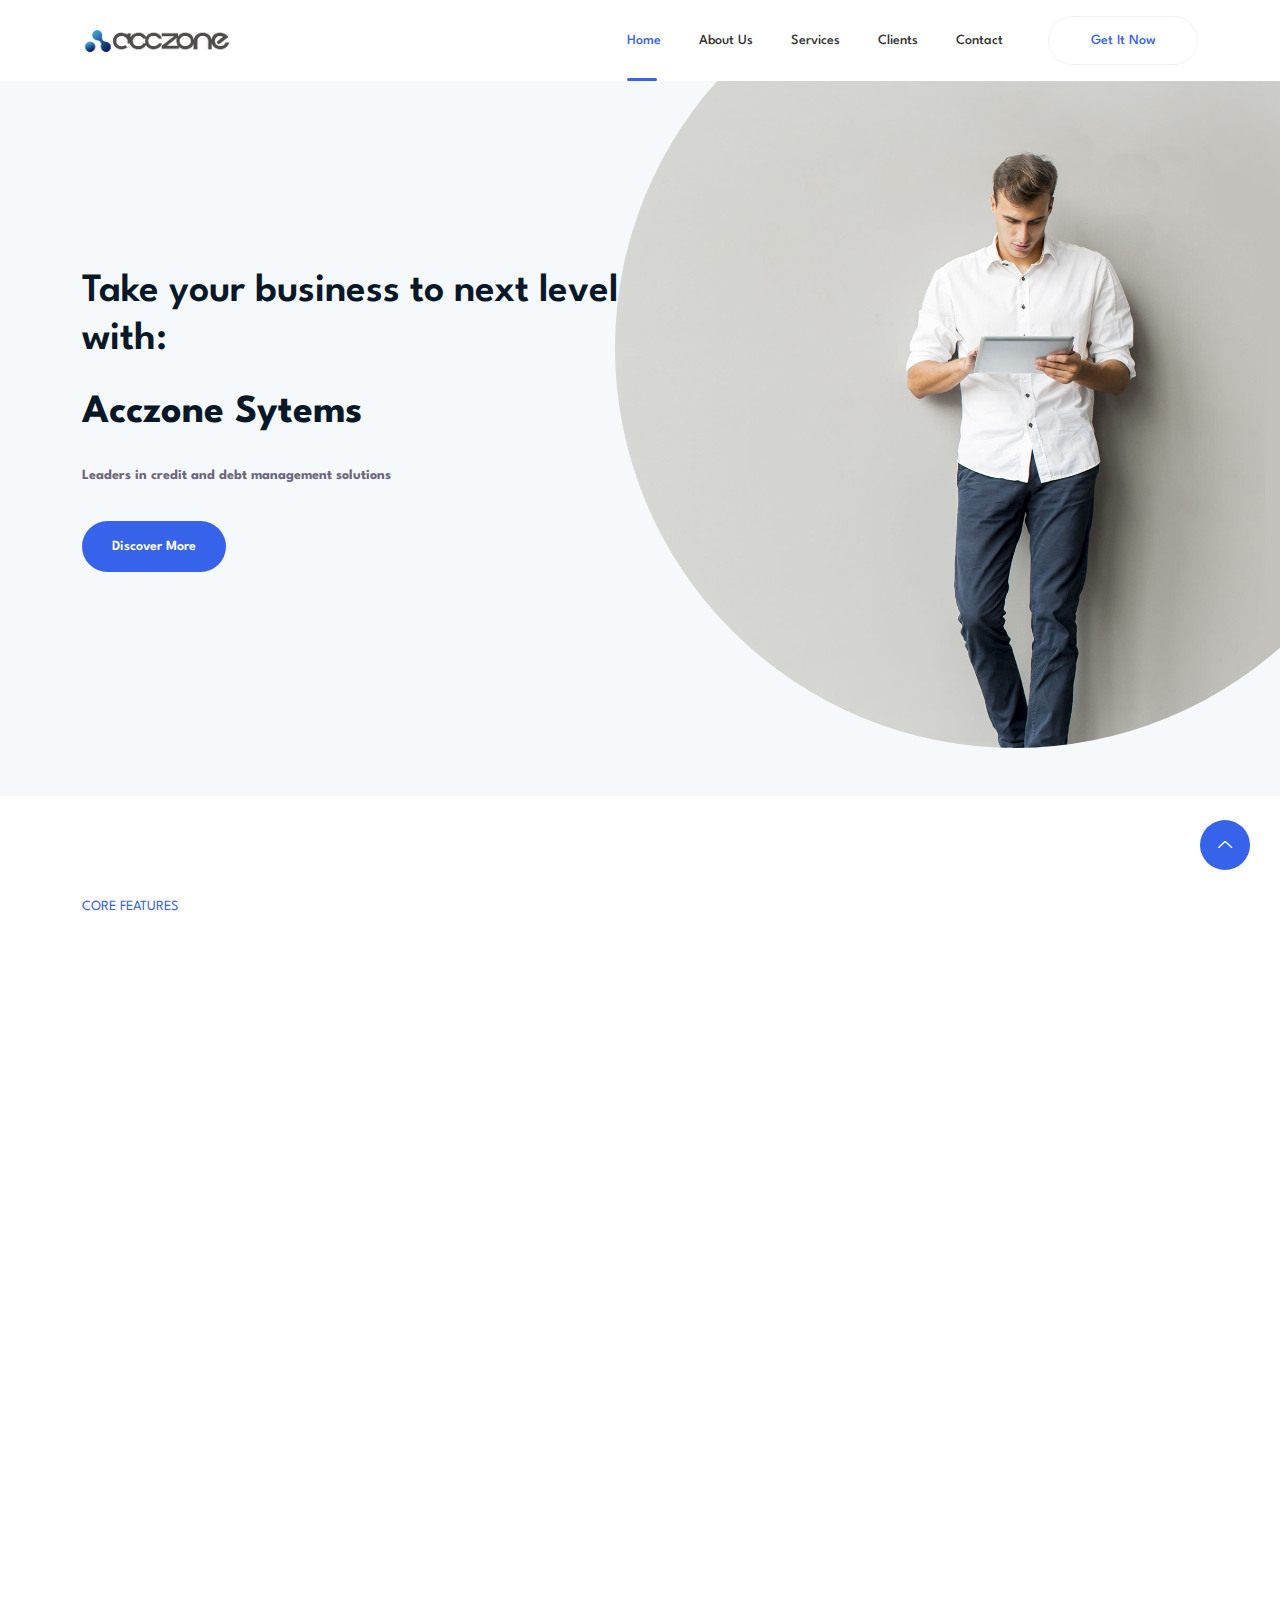
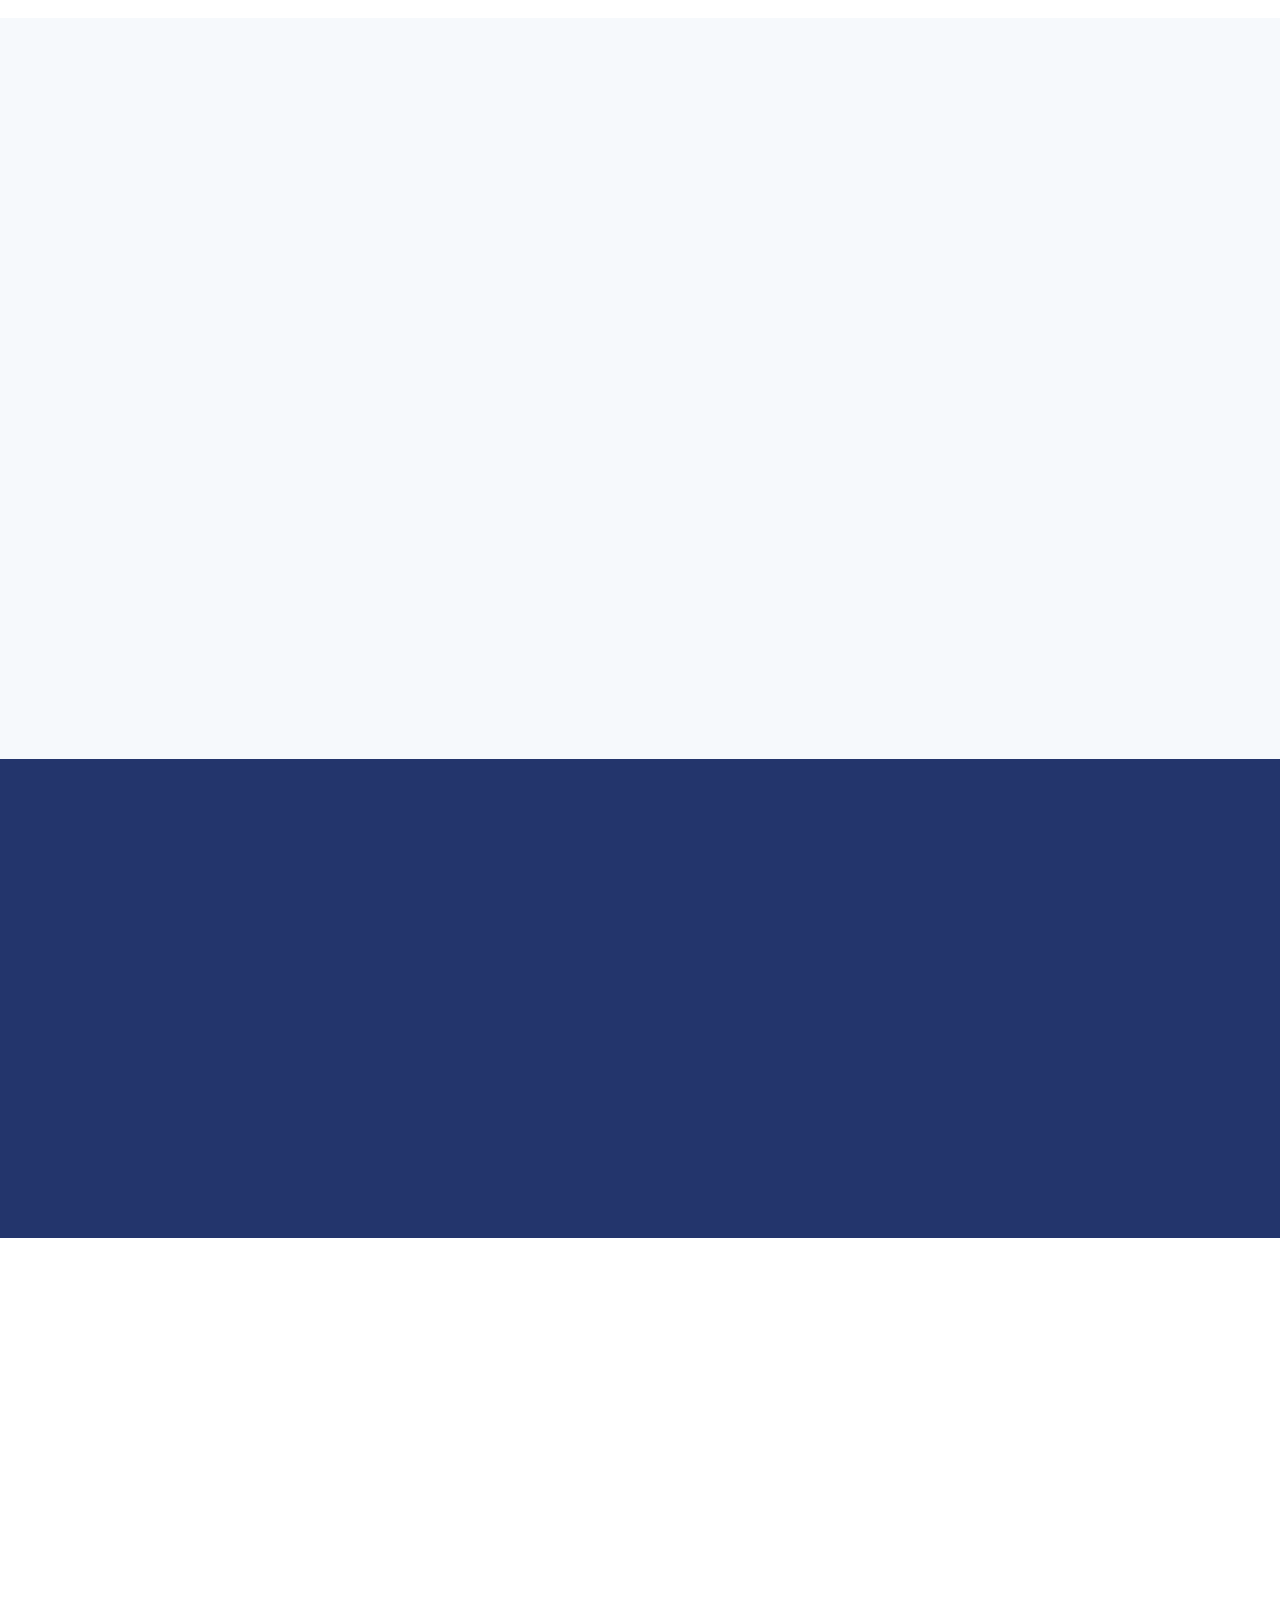
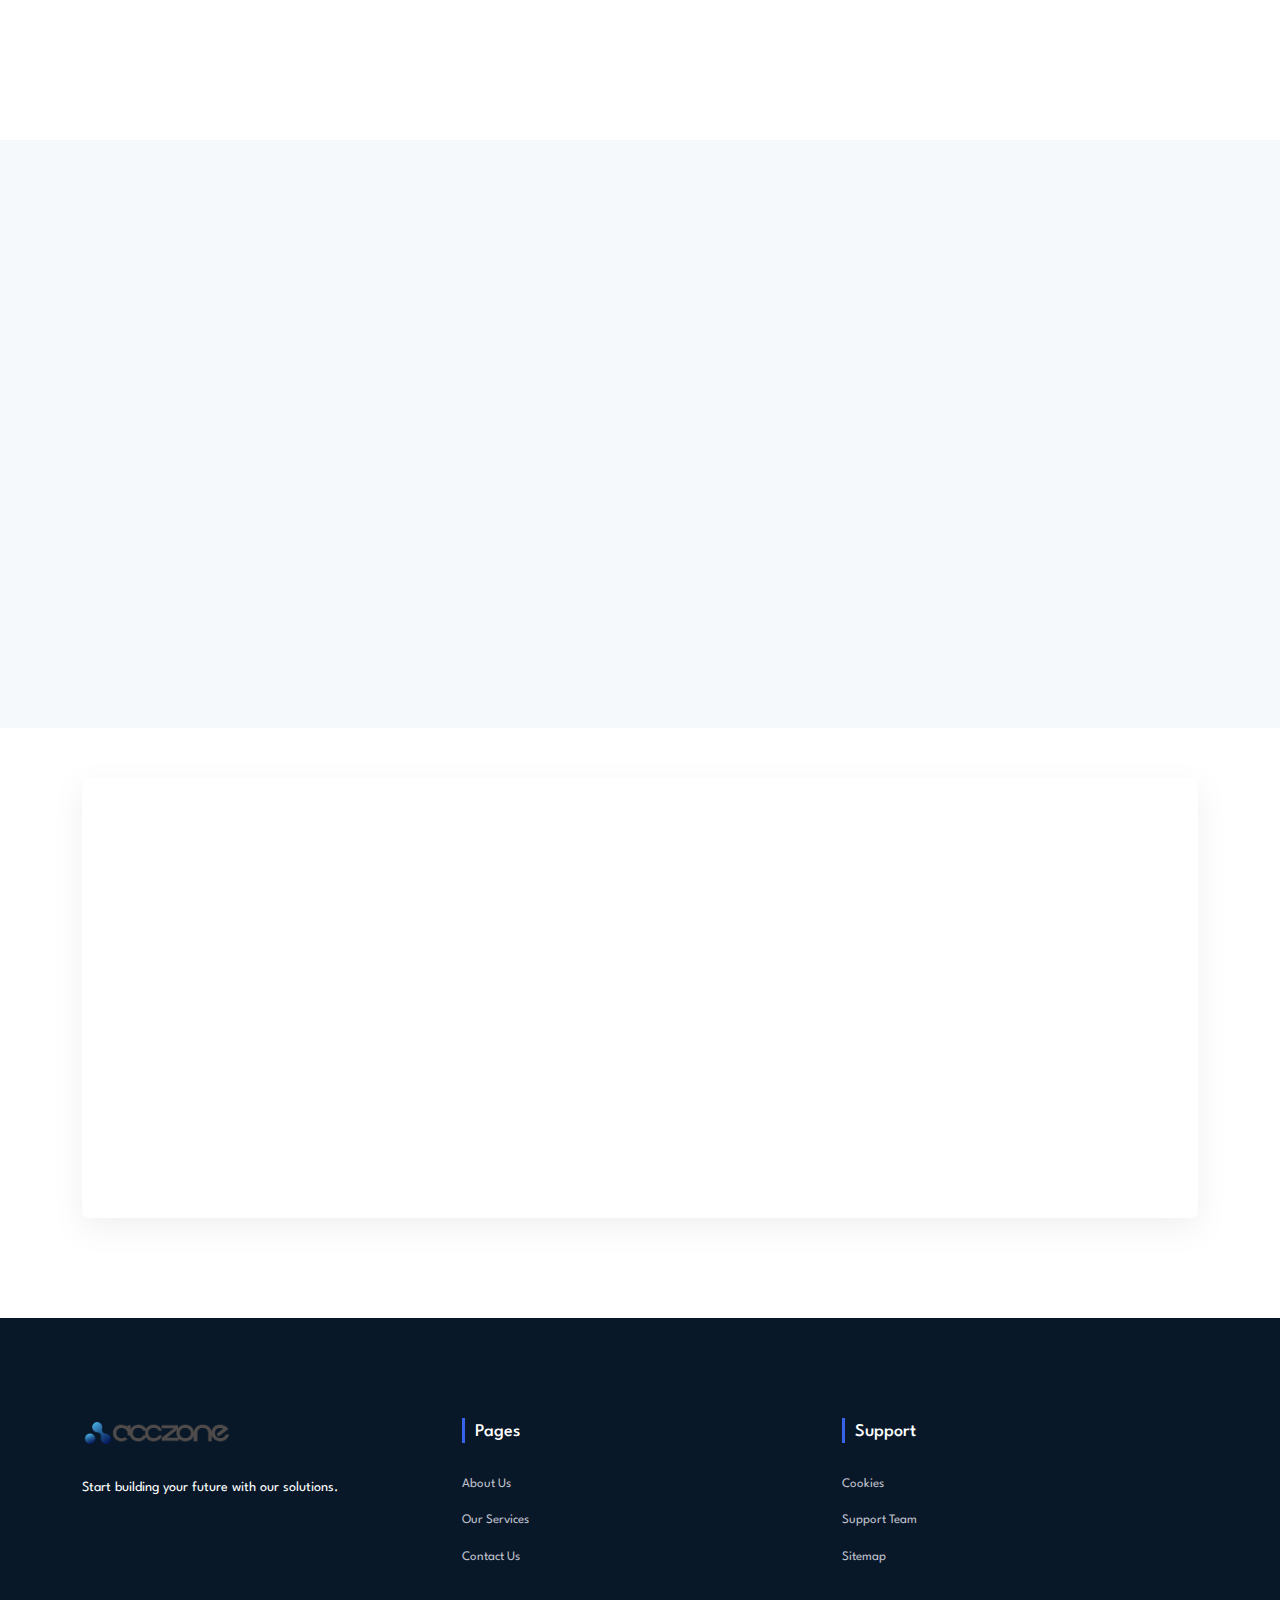
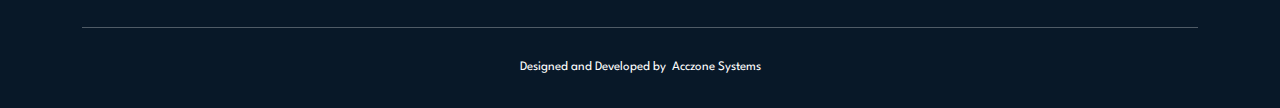
==== commit 7882c345: "added heading padding" ====
--- a/index.html
+++ b/index.html
@@ -90,7 +90,7 @@
     <!-- End Header Area -->
 
     <!-- Start Hero Area -->
-    <section class="hero-area">
+    <section class="hero-area py-5">
       <!-- Single Slider -->
       <div class="hero-inner">
         <div class="container">
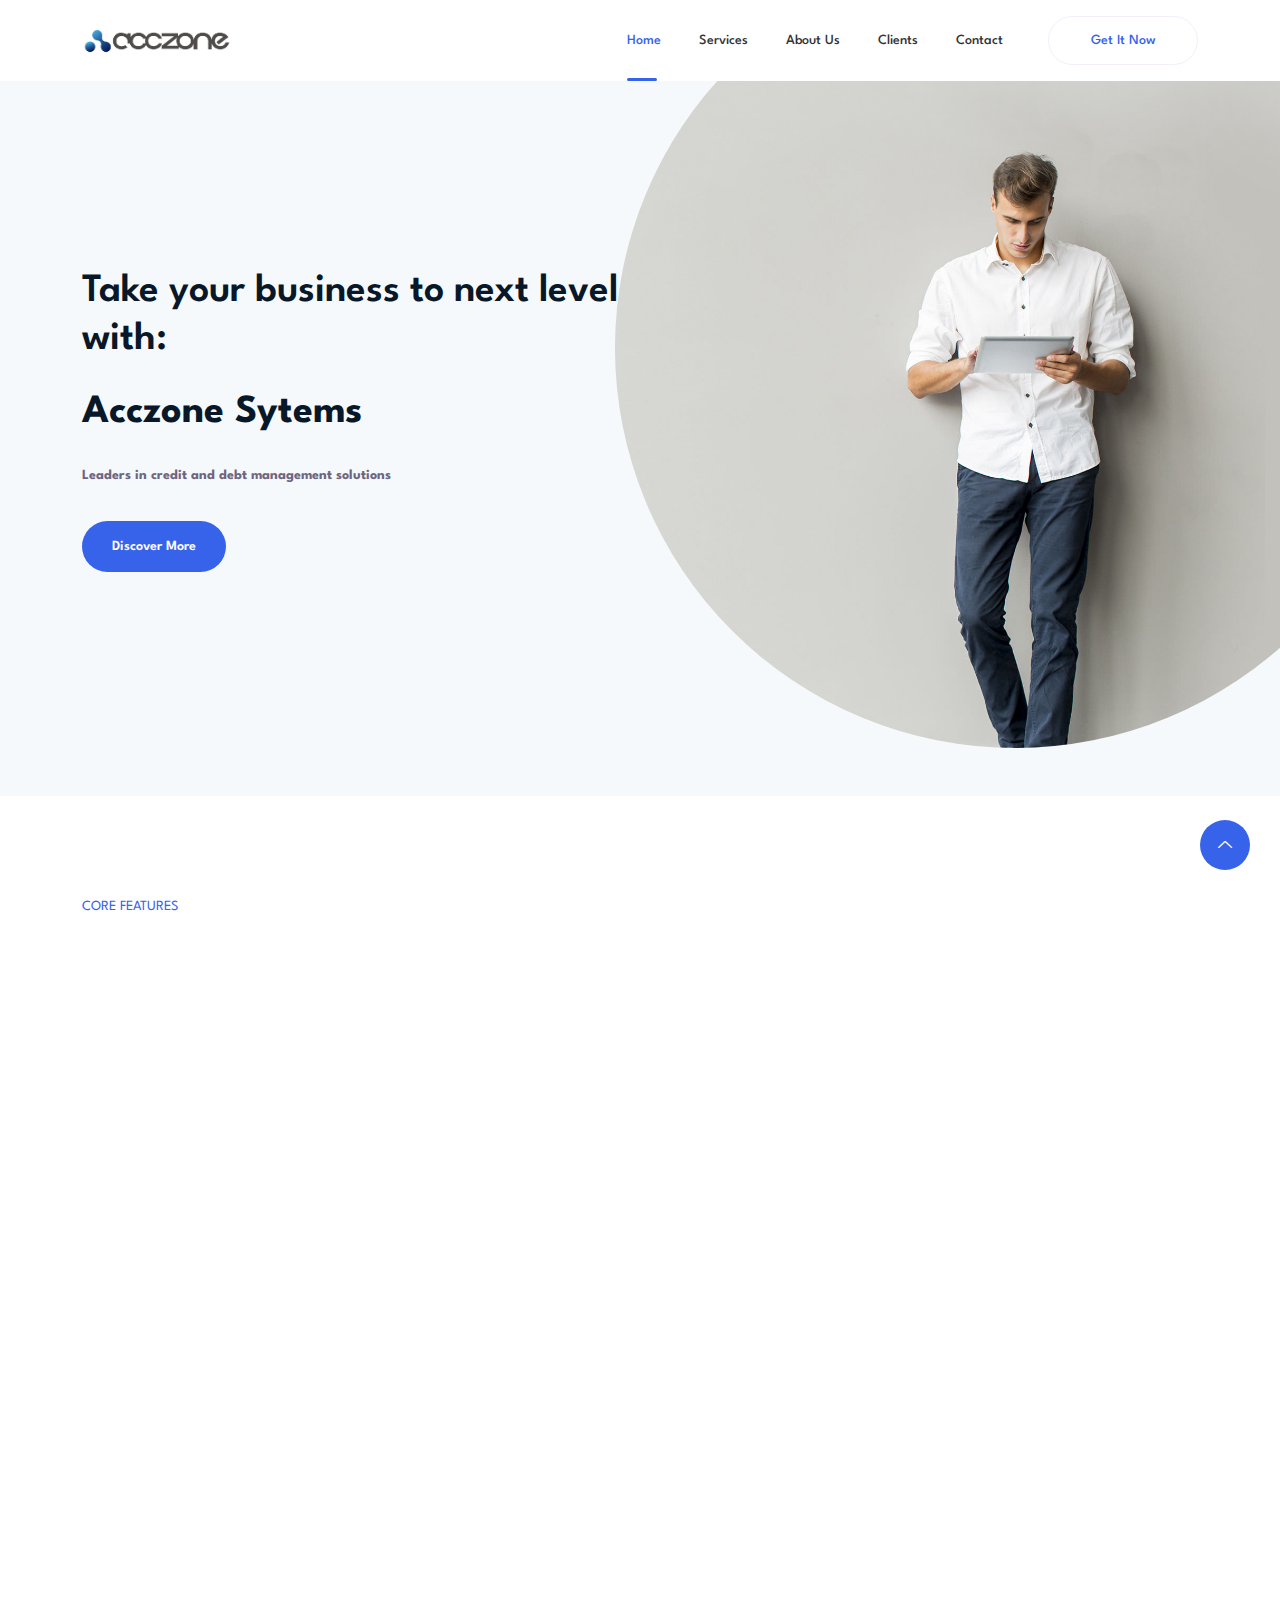
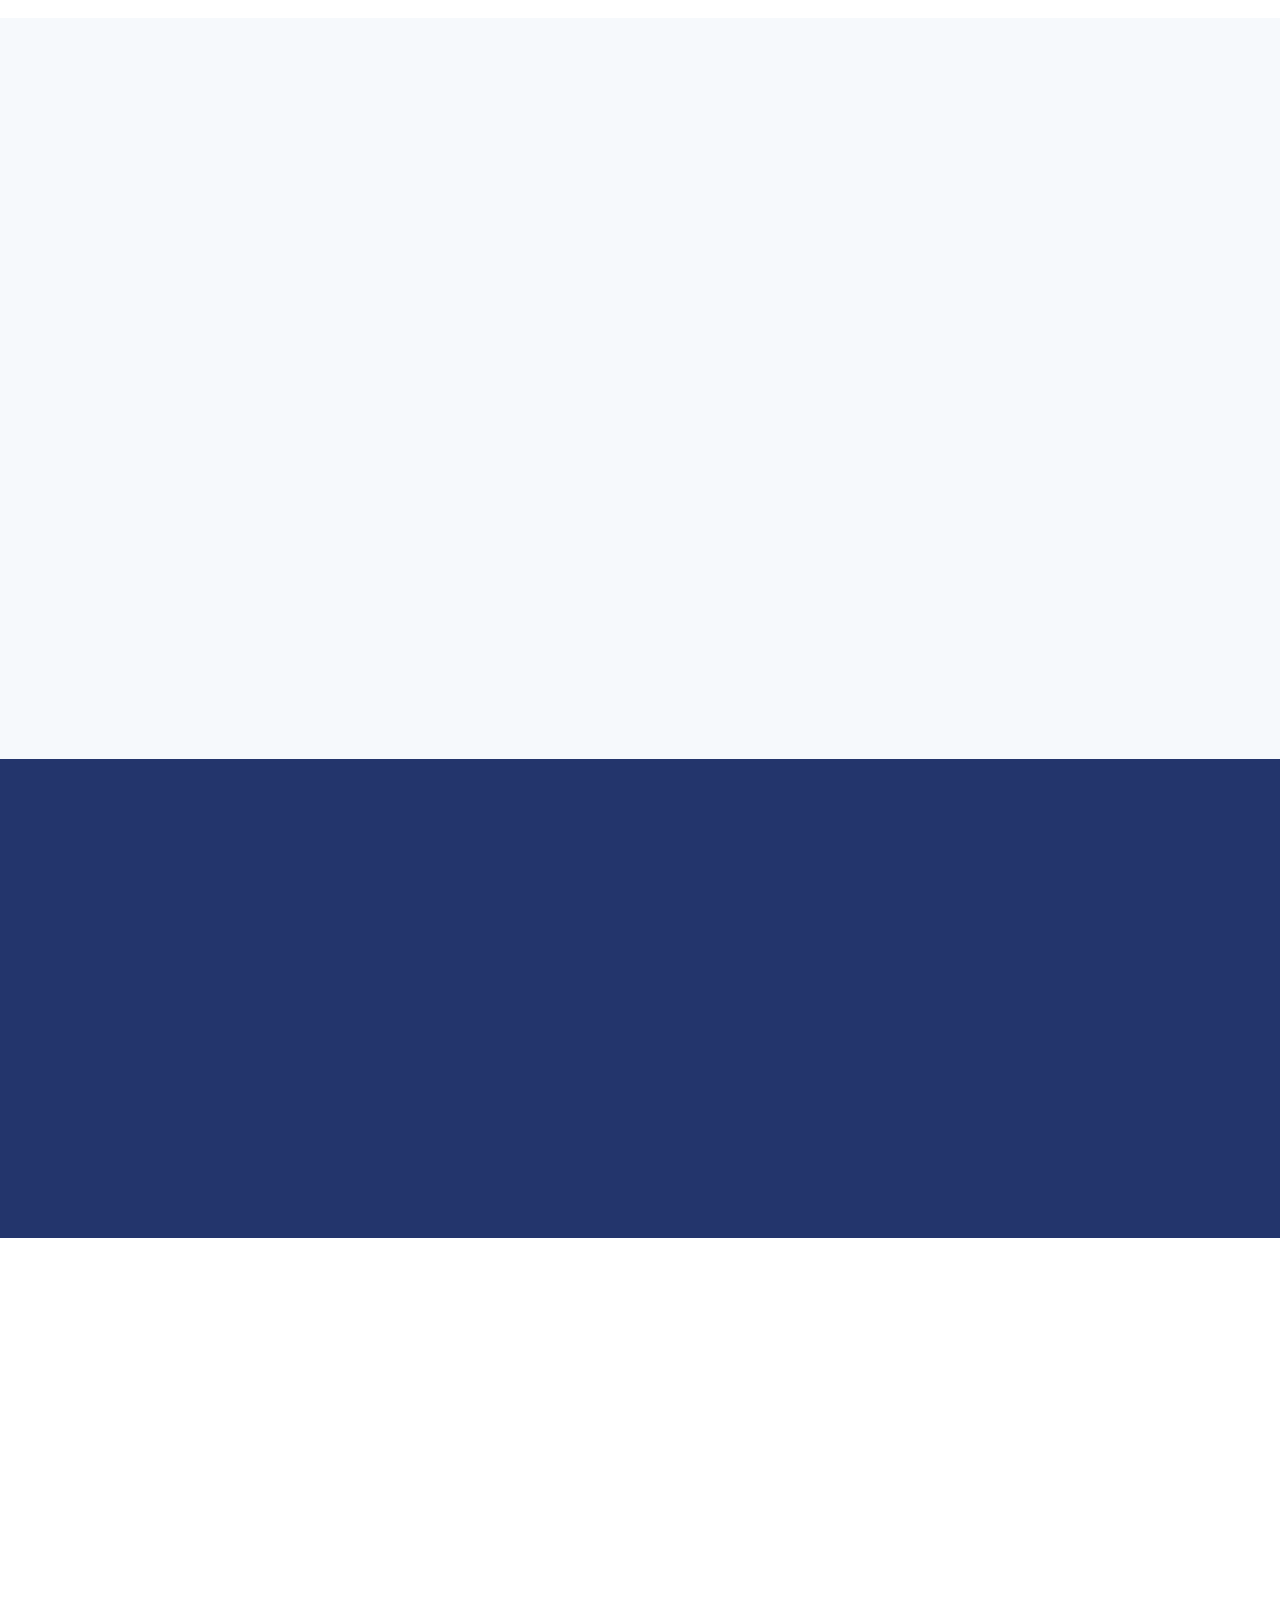
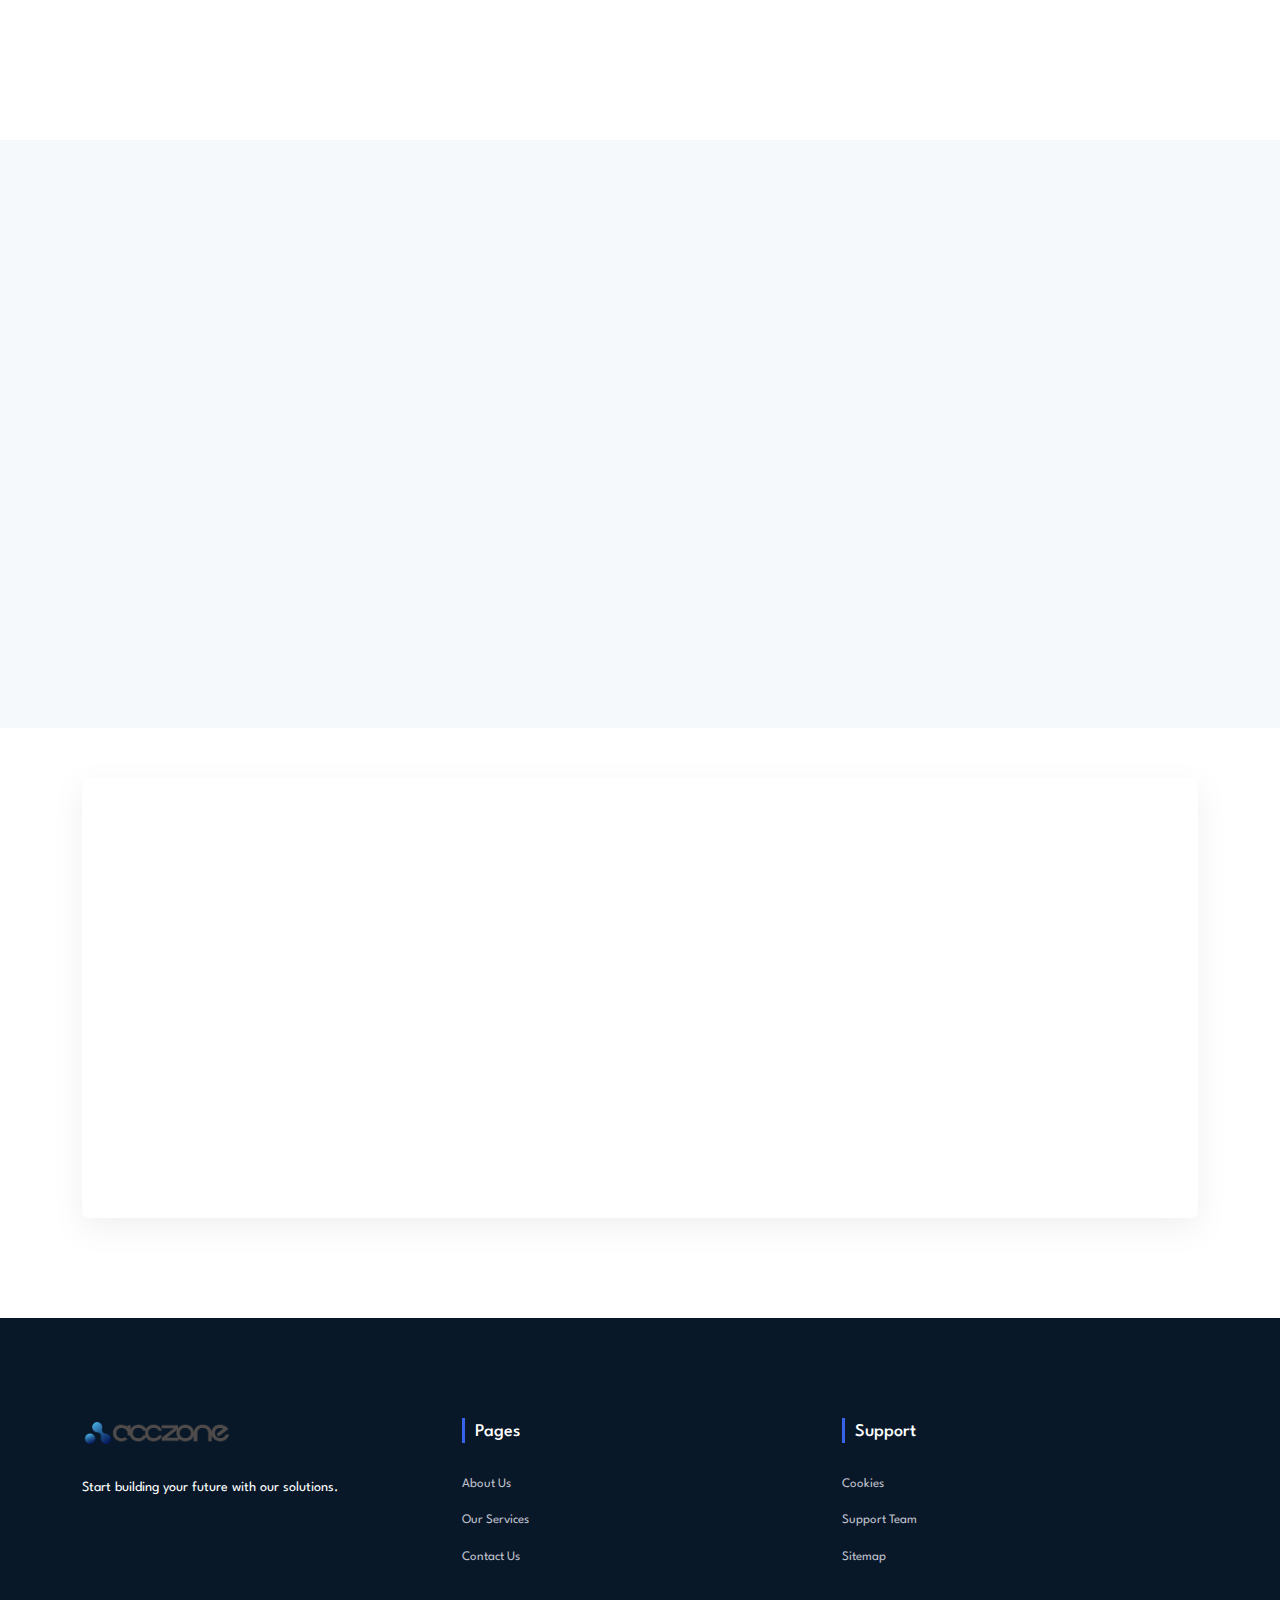
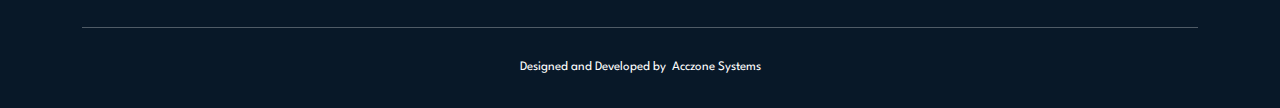
==== commit 20681429: "reorganised menu" ====
--- a/index.html
+++ b/index.html
@@ -1,24 +1,49 @@
 <!DOCTYPE html>
-<html class="no-js" lang="zxx">
+<html
+  class="no-js"
+  lang="zxx">
   <head>
     <meta charset="utf-8" />
-    <meta http-equiv="x-ua-compatible" content="ie=edge" />
+    <meta
+      http-equiv="x-ua-compatible"
+      content="ie=edge" />
     <title>Acczone Systems</title>
-    <meta name="description" content="" />
-    <meta name="viewport" content="width=device-width, initial-scale=1" />
-    <link rel="shortcut icon" type="image/x-icon" href="assets/images/Acczone_Logo_favicon.png" />
+    <meta
+      name="description"
+      content="" />
+    <meta
+      name="viewport"
+      content="width=device-width, initial-scale=1" />
+    <link
+      rel="shortcut icon"
+      type="image/x-icon"
+      href="assets/images/Acczone_Logo_favicon.png" />
     <!-- Place favicon.ico in the root directory -->
 
     <!-- Web Font -->
-    <link href="https://fonts.googleapis.com/css2?family=Spartan:wght@100;200;300;400;500;600;700;800;900&display=swap" rel="stylesheet" />
+    <link
+      href="https://fonts.googleapis.com/css2?family=Spartan:wght@100;200;300;400;500;600;700;800;900&display=swap"
+      rel="stylesheet" />
 
     <!-- ========================= CSS here ========================= -->
-    <link rel="stylesheet" href="assets/css/bootstrap.min.css" />
-    <link rel="stylesheet" href="assets/css/LineIcons.2.0.css" />
-    <link rel="stylesheet" href="assets/css/animate.css" />
-    <link rel="stylesheet" href="assets/css/tiny-slider.css" />
-    <link rel="stylesheet" href="assets/css/glightbox.min.css" />
-    <link rel="stylesheet" href="assets/css/main.css" />
+    <link
+      rel="stylesheet"
+      href="assets/css/bootstrap.min.css" />
+    <link
+      rel="stylesheet"
+      href="assets/css/LineIcons.2.0.css" />
+    <link
+      rel="stylesheet"
+      href="assets/css/animate.css" />
+    <link
+      rel="stylesheet"
+      href="assets/css/tiny-slider.css" />
+    <link
+      rel="stylesheet"
+      href="assets/css/glightbox.min.css" />
+    <link
+      rel="stylesheet"
+      href="assets/css/main.css" />
   </head>
 
   <body>
@@ -47,8 +72,13 @@
           <div class="row align-items-center">
             <div class="col-lg-12">
               <nav class="navbar navbar-expand-lg">
-                <a class="navbar-brand logo" href="index.html">
-                  <img class="logo1" src="assets/images/Acczone_Logo_Large.png" alt="Logo" />
+                <a
+                  class="navbar-brand logo"
+                  href="index.html">
+                  <img
+                    class="logo1"
+                    src="assets/images/Acczone_Logo_Large.png"
+                    alt="Logo" />
                 </a>
                 <button
                   class="navbar-toggler"
@@ -57,25 +87,38 @@
                   data-target="#navbarSupportedContent"
                   aria-controls="navbarSupportedContent"
                   aria-expanded="false"
-                  aria-label="Toggle navigation"
-                >
+                  aria-label="Toggle navigation">
                   <span class="toggler-icon"></span>
                   <span class="toggler-icon"></span>
                   <span class="toggler-icon"></span>
                 </button>
 
-                <div class="collapse navbar-collapse sub-menu-bar" id="navbarSupportedContent">
-                  <ul id="nav" class="navbar-nav ml-auto">
-                    <li class="nav-item"><a class="active" href="index.html">Home</a></li>
+                <div
+                  class="collapse navbar-collapse sub-menu-bar"
+                  id="navbarSupportedContent">
+                  <ul
+                    id="nav"
+                    class="navbar-nav ml-auto">
+                    <li class="nav-item">
+                      <a
+                        class="active"
+                        href="index.html"
+                        >Home</a
+                      >
+                    </li>
+                    <li class="nav-item"><a href="#services">Services</a></li>
                     <li class="nav-item"><a href="#about-us">About Us</a></li>
-                    <li class="nav-item"><a href="#services">Services</a></li>
                     <li class="nav-item"><a href="#clients">Clients</a></li>
                     <li class="nav-item"><a href="#contact-us">Contact</a></li>
                   </ul>
                 </div>
                 <!-- navbar collapse -->
                 <div class="button">
-                  <a href="contact.html" class="btn">Get it now</a>
+                  <a
+                    href="#contact"
+                    class="btn"
+                    >Get it now</a
+                  >
                 </div>
               </nav>
               <!-- navbar -->
@@ -98,11 +141,26 @@
             <div class="col-lg-6 co-12">
               <div class="home-slider">
                 <div class="hero-text">
-                  <h2 class="wow fadeInUp" data-wow-delay=".3">Take your business to next level with: </h2><br>
-                   <h1>Acczone Sytems</h1>
-                  <p class="wow fadeInUp" data-wow-delay=".5s"> <strong>Leaders in credit and debt management solutions</strong></p>
-                  <div class="button wow fadeInUp" data-wow-delay=".7s">
-                    <a href="#services" class="btn">Discover More</a>
+                  <h2
+                    class="wow fadeInUp"
+                    data-wow-delay=".3">
+                    Take your business to next level with:
+                  </h2>
+                  <br />
+                  <h1>Acczone Sytems</h1>
+                  <p
+                    class="wow fadeInUp"
+                    data-wow-delay=".5s">
+                    <strong>Leaders in credit and debt management solutions</strong>
+                  </p>
+                  <div
+                    class="button wow fadeInUp"
+                    data-wow-delay=".7s">
+                    <a
+                      href="#services"
+                      class="btn"
+                      >Discover More</a
+                    >
                   </div>
                 </div>
               </div>
@@ -115,34 +173,54 @@
     <!--/ End Hero Area -->
 
     <!-- Start Service Area -->
-    <section class="services section" id="services">
+    <section
+      class="services section"
+      id="services">
       <div class="container">
         <div class="row">
           <div class="col-12">
             <div class="section-title align-left">
-              <span class="wow fadeInDown" data-wow-delay=".2s">Core Features</span>
-              <h2 class="wow fadeInUp" data-wow-delay=".4s">Deliver Exceptional Service with Our Powerful Tools</h2>
-              <p class="wow fadeInUp" data-wow-delay=".6s">
-                Our powerful, user-friendly features empower you to streamline loan management, enhance client relationships, and make data-driven decisions with ease.   </p>
+              <span
+                class="wow fadeInDown"
+                data-wow-delay=".2s"
+                >Core Features</span
+              >
+              <h2
+                class="wow fadeInUp"
+                data-wow-delay=".4s">
+                Deliver Exceptional Service with Our Powerful Tools
+              </h2>
+              <p
+                class="wow fadeInUp"
+                data-wow-delay=".6s">
+                Our powerful, user-friendly features empower you to streamline loan management, enhance client relationships, and make data-driven decisions
+                with ease.
+              </p>
             </div>
           </div>
         </div>
         <div class="single-head">
-          <img class="service-patern wow fadeInLeft" data-wow-delay=".5s" src="assets/images/service/service-patern.png" alt="#" />
+          <img
+            class="service-patern wow fadeInLeft"
+            data-wow-delay=".5s"
+            src="assets/images/service/service-patern.png"
+            alt="#" />
           <div class="row">
             <div class="col-lg-3 col-md-6 col-12">
-              <div class="single-service wow fadeInUp" data-wow-delay=".2s">
+              <div
+                class="single-service wow fadeInUp"
+                data-wow-delay=".2s">
                 <h3><a href="service-single.html">Client Management Dashboard </a></h3>
                 <div class="icon">
                   <i class="lni lni-user"></i>
                 </div>
-                <p>Effortlessly track and manage client information, communication history, and account details in one centralized platform.
-
-                </p>
+                <p>Effortlessly track and manage client information, communication history, and account details in one centralized platform.</p>
               </div>
             </div>
             <div class="col-lg-3 col-md-6 col-12">
-              <div class="single-service wow fadeInUp" data-wow-delay=".4s">
+              <div
+                class="single-service wow fadeInUp"
+                data-wow-delay=".4s">
                 <h3><a href="service-single.html">Loan Application Processing</a></h3>
                 <div class="icon">
                   <i class="lni lni-revenue"></i>
@@ -151,7 +229,9 @@
               </div>
             </div>
             <div class="col-lg-3 col-md-6 col-12">
-              <div class="single-service wow fadeInUp" data-wow-delay=".6s">
+              <div
+                class="single-service wow fadeInUp"
+                data-wow-delay=".6s">
                 <h3><a href="service-single.html">Payment Tracking and Reminders</a></h3>
                 <div class="icon">
                   <i class="lni lni-credit-cards"></i>
@@ -160,7 +240,9 @@
               </div>
             </div>
             <div class="col-lg-3 col-md-6 col-12">
-              <div class="single-service wow fadeInUp" data-wow-delay=".8s">
+              <div
+                class="single-service wow fadeInUp"
+                data-wow-delay=".8s">
                 <h3><a href="service-single.html">Comprehensive Reporting and Analytics</a></h3>
                 <div class="icon">
                   <i class="lni lni-graph"></i>
@@ -175,25 +257,40 @@
     <!-- /End Services Area -->
 
     <!-- Start About Us Area -->
-    <section class="about-us section" id="about-us">
+    <section
+      class="about-us section"
+      id="about-us">
       <div class="container">
         <div class="row">
           <div class="col-lg-6 col-12">
             <div class="about-left">
               <div class="section-title align-left">
-                <span class="wow fadeInDown" data-wow-delay=".2s">Who are We?</span>
-                <h2 class="wow fadeInUp" data-wow-delay=".4s">Acczone Systems</h2>
-                <h4 class="wow fadeInUp" data-wow-delay=".6s">
+                <span
+                  class="wow fadeInDown"
+                  data-wow-delay=".2s"
+                  >Who are We?</span
+                >
+                <h2
+                  class="wow fadeInUp"
+                  data-wow-delay=".4s">
+                  Acczone Systems
+                </h2>
+                <h4
+                  class="wow fadeInUp"
+                  data-wow-delay=".6s">
                   We aim to be the leading financial management and software provider that deliver excellent customer experience tailored to each client's
                   unique business needs
                 </h4>
               </div>
-             
             </div>
           </div>
           <div class="col-lg-6 col-12">
-            <div class="about-right wow fadeInRight" data-wow-delay=".4s">
-              <img src="assets/images/about/about-img.png" alt="#" />
+            <div
+              class="about-right wow fadeInRight"
+              data-wow-delay=".4s">
+              <img
+                src="assets/images/about/about-img.png"
+                alt="#" />
             </div>
           </div>
         </div>
@@ -242,18 +339,33 @@
         <div class="row align-items-center">
           <div class="col-lg-8 offset-lg-2 col-12">
             <div class="section-title mb-60">
-              <span class="text-white wow fadeInDown" data-wow-delay=".2s" style="visibility: visible; animation-delay: 0.2s; animation-name: fadeInDown"
+              <span
+                class="text-white wow fadeInDown"
+                data-wow-delay=".2s"
+                style="visibility: visible; animation-delay: 0.2s; animation-name: fadeInDown"
                 >Acczone Systems</span
               >
-              <h2 class="text-white wow fadeInUp" data-wow-delay=".4s" style="visibility: visible; animation-delay: 0.4s; animation-name: fadeInUp">
+              <h2
+                class="text-white wow fadeInUp"
+                data-wow-delay=".4s"
+                style="visibility: visible; animation-delay: 0.4s; animation-name: fadeInUp">
                 Are you ready to take your business to the next level?
               </h2>
-              <p class="text-white wow fadeInUp" data-wow-delay=".6s" style="visibility: visible; animation-delay: 0.6s; animation-name: fadeInUp">
+              <p
+                class="text-white wow fadeInUp"
+                data-wow-delay=".6s"
+                style="visibility: visible; animation-delay: 0.6s; animation-name: fadeInUp">
                 Let's get you started with the ultimate Client and Loan Management System
               </p>
 
               <div class="button">
-                <a href="#contact-us" rel="nofollow" class="btn wow fadeInUp" data-wow-delay=".8s">Contact Us</a>
+                <a
+                  href="#contact-us"
+                  rel="nofollow"
+                  class="btn wow fadeInUp"
+                  data-wow-delay=".8s"
+                  >Contact Us</a
+                >
               </div>
             </div>
           </div>
@@ -262,47 +374,71 @@
     </section>
 
     <!-- Start Brand Area -->
-    <div class="brand-area section" id="clients">
+    <div
+      class="brand-area section"
+      id="clients">
       <div class="container">
         <div class="row">
           <div class="col-lg-5 col-12">
-            <div class="section-title align-left wow fadeInLeft" data-wow-delay=".2s">
+            <div
+              class="section-title align-left wow fadeInLeft"
+              data-wow-delay=".2s">
               <span>Our Awesome Clients</span>
               <h2>We built Best solutions for your company</h2>
-              <p>There are many variations of passages of Lorem Ipsum available, but the majority have suffered alteration in some form.</p>
+              <p>No matter the size of your enterprise, we have a solution that will fit your needs</p>
             </div>
           </div>
           <div class="col-lg-7 col-12">
-            <div class="brand-logo-wrapper wow fadeInRight" data-wow-delay=".4s">
+            <div
+              class="brand-logo-wrapper wow fadeInRight"
+              data-wow-delay=".4s">
               <ul class="brand-list liststyle d-flex flex-wrap justify-content-center">
                 <li>
-                  <a href="#">
-                    <img src="assets/images/clients/client1.png" alt="Brand Logo Images" />
+                  <a href="https://ecrda.co.za/">
+                    <img
+                      src="assets/images/clients/ecrda.png"
+                      width="100"
+                      alt="Brand Logo Images" />
                   </a>
                 </li>
                 <li>
-                  <a href="#">
-                    <img src="assets/images/clients/client2.png" alt="Brand Logo Images" />
+                  <a href="https://helpmekaarfonds.org/">
+                    <img
+                      src="assets/images/clients/helpmekaar-studiefonds-logo.jpg"
+                      width="100"
+                      alt="Brand Logo Images" />
                   </a>
                 </li>
                 <li>
-                  <a href="#">
-                    <img src="assets/images/clients/client3.png" alt="Brand Logo Images" />
+                  <a href="https://www.capetown.gov.za/City-Connect/Apply/City-housing-and-properties/Housing-opportunities/Apply-for-social-housing">
+                    <img
+                      src="assets/images/clients/ctchc.jpg"
+                      width="100"
+                      alt="Brand Logo Images" />
                   </a>
                 </li>
                 <li>
-                  <a href="#">
-                    <img src="assets/images/clients/client4.png" alt="Brand Logo Images" />
+                  <a href="https://www.bmw.co.za/">
+                    <img
+                      src="assets/images/clients/BMW.png"
+                      width="100"
+                      alt="Brand Logo Images" />
                   </a>
                 </li>
                 <li>
-                  <a href="#">
-                    <img src="assets/images/clients/client5.png" alt="Brand Logo Images" />
+                  <a href="https://www.eif.org.na/">
+                    <img
+                      src="assets/images/clients/eif.png"
+                      width="100"
+                      alt="Brand Logo Images" />
                   </a>
                 </li>
                 <li>
-                  <a href="#">
-                    <img src="assets/images/clients/client6.png" alt="Brand Logo Images" />
+                  <a href="https://www.nampost.com.na/">
+                    <img
+                      src="assets/images/clients/nampost.png"
+                      width="100"
+                      alt="Brand Logo Images" />
                   </a>
                 </li>
               </ul>
@@ -313,9 +449,13 @@
     </div>
     <!-- End Brand Area -->
     <!-- Start Contact Area -->
-    <section id="contact-us" class="contact-us section py-5">
+    <section
+      id="contact-us"
+      class="contact-us section py-5">
       <div class="container">
-        <div class="contact-head wow fadeInUp" data-wow-delay=".4s">
+        <div
+          class="contact-head wow fadeInUp"
+          data-wow-delay=".4s">
           <div class="row">
             <div class="col-lg-5 col-12">
               <div class="single-head">
@@ -383,36 +523,61 @@
             </div>
             <div class="col-lg-7 col-12">
               <div class="form-main">
-                <form class="form" method="post" action="assets/mail/mail.php">
+                <form
+                  class="form"
+                  method="post"
+                  action="assets/mail/mail.php">
                   <div class="row">
                     <div class="col-lg-6 col-12">
                       <div class="form-group">
-                        <input name="name" type="text" placeholder="Your Name" required="required" />
+                        <input
+                          name="name"
+                          type="text"
+                          placeholder="Your Name"
+                          required="required" />
                       </div>
                     </div>
                     <div class="col-lg-6 col-12">
                       <div class="form-group">
-                        <input name="subject" type="text" placeholder="Your Subject" required="required" />
+                        <input
+                          name="subject"
+                          type="text"
+                          placeholder="Your Subject"
+                          required="required" />
                       </div>
                     </div>
                     <div class="col-lg-6 col-12">
                       <div class="form-group">
-                        <input name="email" type="email" placeholder="Your Email" required="required" />
+                        <input
+                          name="email"
+                          type="email"
+                          placeholder="Your Email"
+                          required="required" />
                       </div>
                     </div>
                     <div class="col-lg-6 col-12">
                       <div class="form-group">
-                        <input name="phone" type="text" placeholder="Your Phone" required="required" />
+                        <input
+                          name="phone"
+                          type="text"
+                          placeholder="Your Phone"
+                          required="required" />
                       </div>
                     </div>
                     <div class="col-12">
                       <div class="form-group message">
-                        <textarea name="message" placeholder="Your Message"></textarea>
+                        <textarea
+                          name="message"
+                          placeholder="Your Message"></textarea>
                       </div>
                     </div>
                     <div class="col-12">
                       <div class="form-group button">
-                        <button type="submit" class="btn">Submit Message</button>
+                        <button
+                          type="submit"
+                          class="btn">
+                          Submit Message
+                        </button>
                       </div>
                     </div>
                   </div>
@@ -441,8 +606,7 @@
                     frameborder="0"
                     scrolling="no"
                     marginheight="0"
-                    marginwidth="0"
-                  ></iframe
+                    marginwidth="0"></iframe
                   ><a href="https://embedgooglemap.net/129/"></a>
                 </div>
               </div>
@@ -462,10 +626,14 @@
               <!-- Single Widget -->
               <div class="f-about single-footer">
                 <div class="logo">
-                  <a href="index.html"><img src="assets/images/Acczone_Logo_Large.png" alt="Logo" /></a>
+                  <a href="index.html"
+                    ><img
+                      src="assets/images/Acczone_Logo_Large.png"
+                      alt="Logo"
+                  /></a>
                 </div>
                 <p>Start building your future with our solutions.</p>
-               <!--  <div class="footer-social">
+                <!--  <div class="footer-social">
                   <ul>
                     <li>
                       <a href="#"><i class="lni lni-instagram"></i></a>
@@ -489,19 +657,17 @@
                   <li><a href="#about-us">About Us</a></li>
                   <li><a href="#services">Our Services</a></li>
                   <li><a href="#contact-us">Contact Us</a></li>
-                  
                 </ul>
               </div>
               <!-- End Single Widget -->
             </div>
-            
-          
+
             <div class="col-lg-4 col-md-6 col-12">
               <!-- Single Widget -->
               <div class="single-footer f-link">
                 <h3>Support</h3>
                 <ul>
-                  <li><a href="#">Cookies</a></li>                
+                  <li><a href="#">Cookies</a></li>
                   <li><a href="#contact-us">Support Team</a></li>
                   <li><a href="#">Sitemap</a></li>
                 </ul>
@@ -519,7 +685,14 @@
             <div class="row">
               <div class="col-12">
                 <div class="left">
-                  <p>Designed and Developed by<a href="https://acczonesystems.co.za" rel="nofollow" target="_blank">Acczone Systems</a></p>
+                  <p>
+                    Designed and Developed by<a
+                      href="https://acczonesystems.co.za"
+                      rel="nofollow"
+                      target="_blank"
+                      >Acczone Systems</a
+                    >
+                  </p>
                 </div>
               </div>
             </div>
@@ -531,7 +704,9 @@
     <!--/ End Footer Area -->
 
     <!-- ========================= scroll-top ========================= -->
-    <a href="#" class="scroll-top btn-hover">
+    <a
+      href="#"
+      class="scroll-top btn-hover">
       <i class="lni lni-chevron-up"></i>
     </a>
 
